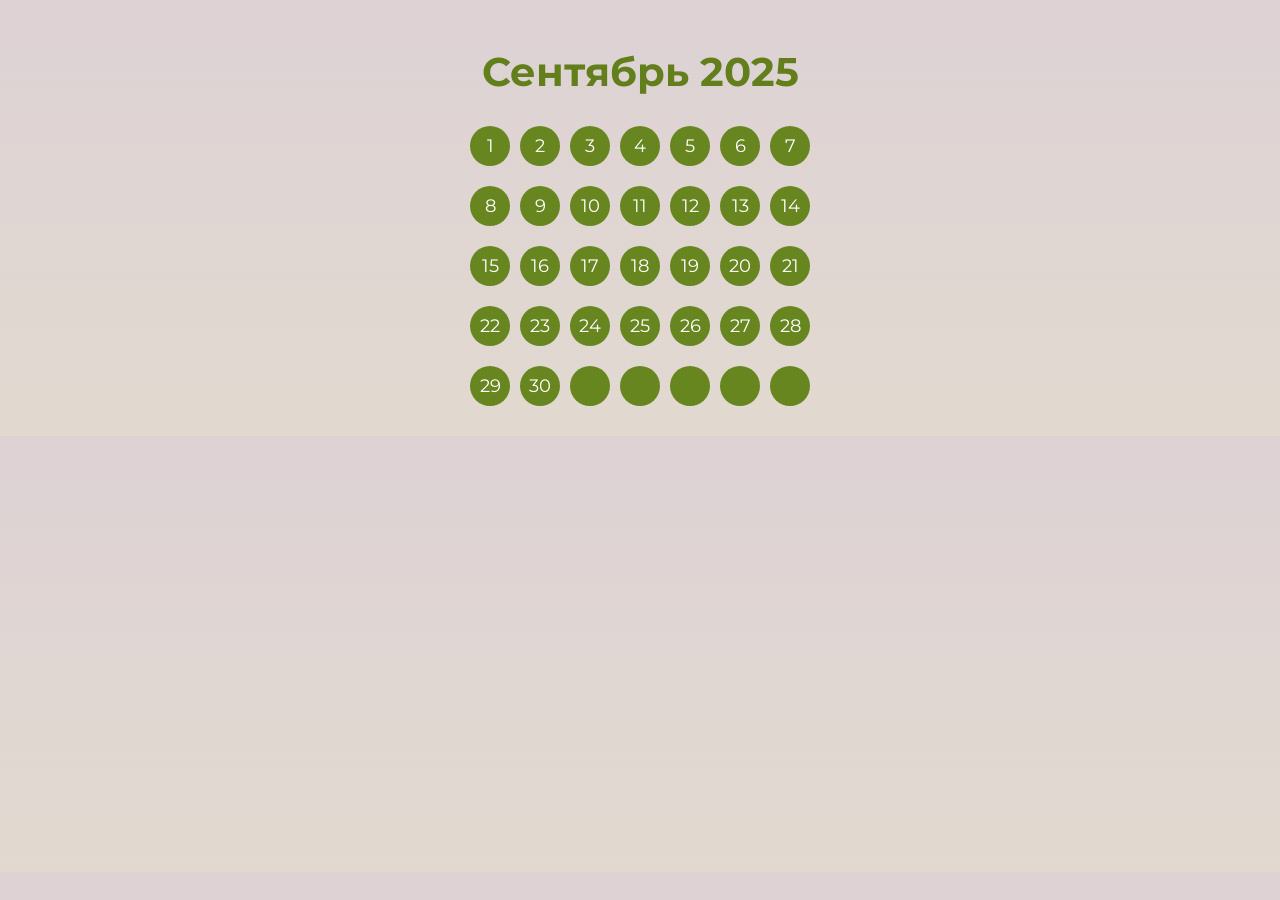
==== index.html @ a7592a92 "Update index.html" ====
<!DOCTYPE html>
<html lang="ru">
<head>
    <meta charset="UTF-8">
    <meta name="viewport" content="width=device-width, initial-scale=1.0">
    <link rel="stylesheet" href="style.css">
    <script src="script.js"></script>
    <link rel="apple-touch-icon" sizes="180x180" href="C:\Users\user\Downloads\Remove-bg.ai_1729611785736.png">
    <link rel="icon" type="image/png" sizes="32x32" href="C:\Users\user\Downloads\Remove-bg.ai_1729611785736.png">
    <link rel="icon" type="image/png" sizes="16x16" href="C:\Users\user\Downloads\Remove-bg.ai_1729611785736.png">
    <title>Расписание</title>
    <link href="https://fonts.googleapis.com/css2?family=Montserrat:wght@400;600&display=swap" rel="stylesheet">
</head>
<body>
    <h1>Сентябрь 2025</h1>
    <div class="container">
        <div class="day-circle-row">
            <div class="day-circle" onclick="showSchedule('1')">1</div>
            <div class="day-circle" onclick="showSchedule('2')">2</div>
            <div class="day-circle" onclick="showSchedule('3')">3</div>
            <div class="day-circle" onclick="showSchedule('4')">4</div>
            <div class="day-circle" onclick="showSchedule('5')">5</div>
            <div class="day-circle" onclick="showSchedule('6')">6</div>
            <div class="day-circle" onclick="showSchedule('7')">7</div>
        </div>
        <div class="day-circle-row">
            <div class="day-circle" onclick="showSchedule('8')">8</div>
            <div class="day-circle" onclick="showSchedule('9')">9</div>
            <div class="day-circle" onclick="showSchedule('10')">10</div>
            <div class="day-circle" onclick="showSchedule('11')">11</div>
            <div class="day-circle" onclick="showSchedule('12')">12</div>
            <div class="day-circle" onclick="showSchedule('13')">13</div>
            <div class="day-circle" onclick="showSchedule('14')">14</div>
        </div>
        <div class="day-circle-row">
            <div class="day-circle" onclick="showSchedule('15')">15</div>
            <div class="day-circle" onclick="showSchedule('16')">16</div>
            <div class="day-circle" onclick="showSchedule('17')">17</div>
            <div class="day-circle" onclick="showSchedule('18')">18</div>
            <div class="day-circle" onclick="showSchedule('19')">19</div>
            <div class="day-circle" onclick="showSchedule('20')">20</div>
            <div class="day-circle" onclick="showSchedule('21')">21</div>
        </div>
        <div class="day-circle-row">
            <div class="day-circle" onclick="showSchedule('22')">22</div>
            <div class="day-circle" onclick="showSchedule('23')">23</div>
            <div class="day-circle" onclick="showSchedule('24')">24</div>
            <div class="day-circle" onclick="showSchedule('25')">25</div>
            <div class="day-circle" onclick="showSchedule('26')">26</div>
            <div class="day-circle" onclick="showSchedule('27')">27</div>
            <div class="day-circle" onclick="showSchedule('28')">28</div>
        </div>
        <div class="day-circle-row">
            <div class="day-circle" onclick="showSchedule('29')">29</div>
            <div class="day-circle" onclick="showSchedule('30')">30</div>
            <div class="day-circle" onclick="showSchedule('0')"></div>
            <div class="day-circle" onclick="showSchedule('0')"></div>
            <div class="day-circle" onclick="showSchedule('0')"></div>
            <div class="day-circle" onclick="showSchedule('0')"></div>
            <div class="day-circle" onclick="showSchedule('0')"></div>
        </div>
    </div>

    <div class="march-schedule">
         <div id="schedule-0" class="schedule">
             <h2>Не туда жмешь 🌸 </h2>
         </div>
         <div id="schedule-1" class="schedule">
             <div class="card">
                 <h2>Понедельник <br> 01.09.2025 🌸 <br> Ура отдыхаем! </h2>
             </div>
         </div>
         <div id="schedule-2" class="schedule">
             <div class="card">
                 <h2>Вторник 02.09.2025 🌻 </h2>
                 <h3>1 неделя </h3>
                 <div class="separator"></div>
                 <div class="subject">
                     <div class="time">8:30 - 10:00</div> <span class="circle pr">пр</span> Инфокоммуникационные системы и сети <br> Медведева О.А. <b> ауд. 410 </b> (1-18 неделя)
                 </div>
                 <div class="subject">
                     <div class="time">10:10 - 11:40</div> <span class="circle pr">пр</span> Интеллектуальные системы и технологии <br> Мингазов Д.Р <b> ауд. 1208 </b> (1-18 неделя)
                 </div>
                 <div class="subject">
                     <div class="time">13:50 - 15:20</div> <span class="circle pr">пр</span> Система Latex2e <br> Гилемзянов А.Ф. <b> ауд. 1208 </b> (1-17 неделя)
                 </div>
                 <div class="subject">
                     <div class="time">15:50 - 17:20</div> <span class="circle pr">пр</span> Система Latex2e <br> Гилемзянов А.Ф. <b> ауд. 1208 </b> (1-17 неделя)
                 </div>
             </div>
         </div>
         <div id="schedule-3" class="schedule">
             <div class="card">
                 <h2>Среда <br> 03.09.2025 🌸 </h2>
                 <h3>1 неделя </h3>
                 <div class="subject">
                     <div class="time">15:50 - 17:20</div> <span class="circle pr">пр</span> Исследования операций <br> Хайруллина Л.Э. <b> ауд. 810 </b> (1-18 неделя)
                 </div>
                 <div class="subject">
                     <div class="time">17:30 - 19:00</div> <span class="circle pr">пр</span> Исследования операций <br> Хайруллина Л.Э. <b> ауд. 810 </b> (1-18 неделя)
                 </div>
             </div>
         </div>
         <div id="schedule-4" class="schedule">
             <div class="card">
                 <h2>Четверг <br> 04.09.2025 🌸 </h2>
                 <h3>1 неделя </h3>
                 <div class="subject">
                     <div class="time">12:10 - 13:40</div> <span class="circle pr">пр</span> Интеллектуальные системы и технологии <br> Невзорова О.А. <b> ауд. 1211 </b> (1-18 неделя)
                 </div>
             </div>
         </div>
         <div id="schedule-5" class="schedule">
             <div class="card">
                 <h2>Пятница 05.09.2025 🌺 <br> Ура отдыхаем! </h2>
             </div>
         </div>
         <div id="schedule-6" class="schedule">
             <div class="card">
                 <h2>Суббота<br> 06.09.2025 🌷 <br> Ура отдыхаем! </h2>
             </div>
         </div>

         <div id="schedule-7" class="schedule">
             <div class="card">
                 <h2>Воскресенье 07.09.2025 🌼 <br> Ура отдыхаем! </h2>
             </div>
         </div>

         <div id="schedule-8" class="schedule">
             <div class="card">
                 <h2>Понедельник 08.09.2025 🌸 <br> Ура отдыхаем! </h2>
             </div>
         </div>

         <div id="schedule-9" class="schedule">
             <div class="card">
                 <h2>Вторник 09.09.2025 🌻 </h2>
                 <h3>2 неделя </h3>
                 <div class="separator"></div>
                 <div class="subject">
                     <div class="time">8:30 - 10:00</div> <span class="circle pr">пр</span> Инфокоммуникационные системы и сети <br> Медведева О.А. <b> ауд. 410 </b> (1-18 неделя)
                 </div>
                 <div class="subject">
                     <div class="time">10:10 - 11:40</div> <span class="circle pr">пр</span> Интеллектуальные системы и технологии <br> Мингазов Д.Р <b> ауд. 1208 </b> (1-18 неделя)
                 </div>
                 <div class="subject">
                     <div class="time">13:50 - 15:20</div> <span class="circle pr">пр</span> Система Latex2e <br> Гилемзянов А.Ф. <b> ауд. 1208 </b> (1-17 неделя)
                 </div>
                 <div class="subject">
                     <div class="time">15:50 - 17:20</div> <span class="circle pr">пр</span> Система Latex2e <br> Гилемзянов А.Ф. <b> ауд. 1208 </b> (1-17 неделя)
                 </div>
             </div>
         </div>

         <div id="schedule-10" class="schedule">
             <div class="card">
                 <h2>Среда <br> 10.09.2025 🌸 </h2>
                 <h3>2 неделя </h3>
                 <div class="separator"></div>
                 <div class="subject">
                     <div class="time">12:10 - 13:40</div> <span class="circle pr">пр</span> Инфокоммуникационные системы и сети <br> Гилемзянов А.Ф. <b> ауд. 907 </b> (1-17 неделя)
                 </div>
                 <div class="subject">
                     <div class="time">13:50 - 15:20</div> <span class="circle pr">пр</span> Компьютерные сети <br> Галиуллин Д.К. <b> ауд. 1114 </b> (2-18 неделя)
                 </div>
                 <div class="subject">
                     <div class="time">15:50 - 17:20</div> <span class="circle pr">пр</span> Исследования операций <br> Хайруллина Л.Э. <b> ауд. 810 </b> (1-18 неделя)
                 </div>
                 <div class="subject">
                     <div class="time">17:30 - 19:00</div> <span class="circle pr">пр</span> Исследования операций <br> Хайруллина Л.Э. <b> ауд. 810 </b> (1-18 неделя)
                 </div>
             </div>
         </div>

         <div id="schedule-11" class="schedule">
             <div class="card">
                 <h2>Четверг <br> 11.09.2025 🌼 </h2>
                 <h3>2 неделя </h3>
                 <div class="separator"></div>
                 <div class="subject">
                     <div class="time">12:10 - 13:40</div> <span class="circle pr">пр</span> Интеллектуальные системы и технологии <br> Невзорова О.А. <b> ауд. 1211 </b> (1-18 неделя)
                 </div>
             </div>
         </div>

         <div id="schedule-12" class="schedule">
             <div class="card">
                 <h2>Пятница 12.09.2025 🌺 <br> Ура отдыхаем! </h2>
             </div>
         </div>

         <div id="schedule-13" class="schedule">
             <div class="card">
                 <h2>Суббота <br> 13.09.2025 🌷 <br> Ура отдыхаем! </h2>
             </div>
         </div>

         <div id="schedule-14" class="schedule">
             <div class="card">
                 <h2>Воскресенье 14.09.2025 🌼 <br> Ура отдыхаем! </h2>
             </div>
         </div>

         <div id="schedule-15" class="schedule">
             <div class="card">
                 <h2>Понедельник <br> 15.09.2025 🌸 <br> Ура отдыхаем! </h2>
             </div>
         </div>

         <div id="schedule-16" class="schedule">
             <div class="card">
                 <h2>Вторник 16.09.2025 🌻 </h2>
                 <h3>3 неделя </h3>
                 <div class="separator"></div>
                 <div class="subject">
                     <div class="time">8:30 - 10:00</div> <span class="circle pr">пр</span> Инфокоммуникационные системы и сети <br> Медведева О.А. <b> ауд. 410 </b> (1-18 неделя)
                 </div>
                 <div class="subject">
                     <div class="time">10:10 - 11:40</div> <span class="circle pr">пр</span> Интеллектуальные системы и технологии <br> Мингазов Д.Р <b> ауд. 1208 </b> (1-18 неделя)
                 </div>
                 <div class="subject">
                     <div class="time">13:50 - 15:20</div> <span class="circle pr">пр</span> Система Latex2e <br> Гилемзянов А.Ф. <b> ауд. 1208 </b> (1-17 неделя)
                 </div>
                 <div class="subject">
                     <div class="time">15:50 - 17:20</div> <span class="circle pr">пр</span> Система Latex2e <br> Гилемзянов А.Ф. <b> ауд. 1208 </b> (1-17 неделя)
                 </div>
             </div>
         </div>

         <div id="schedule-17" class="schedule">
             <div class="card active">
                 <h2>Среда 17.09.2025 🌸</h2>
                 <h3>3 неделя </h3>
                 <div class="subject">
                     <div class="time">15:50 - 17:20</div> <span class="circle pr">пр</span> Исследования операций <br> Хайруллина Л.Э. <b> ауд. 810 </b> (1-18 неделя)
                 </div>
                 <div class="subject">
                     <div class="time">17:30 - 19:00</div> <span class="circle pr">пр</span> Исследования операций <br> Хайруллина Л.Э. <b> ауд. 810 </b> (1-18 неделя)
                 </div>
             </div>
         </div>

         <div id="schedule-18" class="schedule">
             <div class="card">
                 <h2>Четверг 18.09.2025 🌼</h2>
                 <h3>3 неделя </h3>
                 <div class="separator"></div>
                 <div class="subject">
                     <div class="time">12:10 - 13:40</div> <span class="circle pr">пр</span> Интеллектуальные системы и технологии <br> Невзорова О.А. <b> ауд. 1211 </b> (1-18 неделя)
                 </div>
             </div>
         </div>

         <div id="schedule-19" class="schedule">
             <div class="card">
                 <h2>Пятница 19.09.2025 🌺 <br> Ура отдыхаем! </h2>
             </div>
         </div>

         <div id="schedule-20" class="schedule">
             <div class="card">
                 <h2>Суббота <br> 20.09.2025 🌷 <br> Ура отдыхаем! </h2>
             </div>
         </div>

         <div id="schedule-21" class="schedule">
             <div class="card">
                 <h2>Воскресенье 21.09.2025 🌼 <br> Ура отдыхаем! </h2>
             </div>
         </div>

         <div id="schedule-22" class="schedule">
             <div class="card">
                 <h2>Понедельник 22.09.2025 🌸 <br> Ура отдыхаем! </h2>
             </div>
         </div>

         <div id="schedule-23" class="schedule">
             <div class="card">
                 <h2>Вторник 23.09.2025 🌻  </h2>
                 <h3>4 неделя </h3>
                 <div class="separator"></div>
                 <div class="subject">
                     <div class="time">8:30 - 10:00</div> <span class="circle pr">пр</span> Инфокоммуникационные системы и сети <br> Медведева О.А. <b> ауд. 410 </b> (1-18 неделя)
                 </div>
                 <div class="subject">
                     <div class="time">10:10 - 11:40</div> <span class="circle pr">пр</span> Интеллектуальные системы и технологии <br> Мингазов Д.Р <b> ауд. 1208 </b> (1-18 неделя)
                 </div>
                 <div class="subject">
                     <div class="time">13:50 - 15:20</div> <span class="circle pr">пр</span> Система Latex2e <br> Гилемзянов А.Ф. <b> ауд. 1208 </b> (1-17 неделя)
                 </div>
                 <div class="subject">
                     <div class="time">15:50 - 17:20</div> <span class="circle pr">пр</span> Система Latex2e <br> Гилемзянов А.Ф. <b> ауд. 1208 </b> (1-17 неделя)
                 </div>
             </div>
         </div>

         <div id="schedule-24" class="schedule">
             <div class="card active">
                 <h2>Среда <br> 24.09.2025 🌸 </h2>
                 <h3>4 неделя </h3>
                 <div class="separator"></div>
                 <div class="subject">
                     <div class="time">12:10 - 13:40</div> <span class="circle pr">пр</span> Инфокоммуникационные системы и сети <br> Гилемзянов А.Ф. <b> ауд. 907 </b> (1-17 неделя)
                 </div>
                 <div class="subject">
                     <div class="time">13:50 - 15:20</div> <span class="circle pr">пр</span> Компьютерные сети <br> Галиуллин Д.К. <b> ауд. 1114 </b> (2-18 неделя)
                 </div>
                 <div class="subject">
                     <div class="time">15:50 - 17:20</div> <span class="circle pr">пр</span> Исследования операций <br> Хайруллина Л.Э. <b> ауд. 810 </b> (1-18 неделя)
                 </div>
                 <div class="subject">
                     <div class="time">17:30 - 19:00</div> <span class="circle pr">пр</span> Исследования операций <br> Хайруллина Л.Э. <b> ауд. 810 </b> (1-18 неделя)
                 </div>
             </div>
         </div>

         <div id="schedule-25" class="schedule">
             <div class="card">
                 <h2>Четверг <br> 25.09.2025 🌼 </h2>
                 <h3>4 неделя </h3>
                 <div class="separator"></div>
                 <div class="subject">
                     <div class="time">12:10 - 13:40</div> <span class="circle pr">пр</span> Интеллектуальные системы и технологии <br> Невзорова О.А. <b> ауд. 1211 </b> (1-18 неделя)
                 </div>
             </div>
         </div>

         <div id="schedule-26" class="schedule">
             <div class="card">
                 <h2>Пятница 26.09.2025 🌺 <br> Ура отдыхаем! </h2>
             </div>
         </div>

         <div id="schedule-27" class="schedule">
             <div class="card">
                 <h2>Суббота <br> 27.09.2025 🌷 <br> Ура отдыхаем! </h2>
             </div>
         </div>

         <div id="schedule-28" class="schedule">
             <div class="card">
                 <h2>Воскресенье 28.09.2025 🌼 <br> Ура отдыхаем! </h2>
             </div>
         </div>

         <div id="schedule-29" class="schedule">
             <div class="card">
                 <h2>Понедельник 29.09.2025 🌸 <br> Ура отдыхаем! </h2>
             </div>
         </div>

         <div id="schedule-30" class="schedule">
             <div class="card">
                 <h2>Вторник 30.09.2025 🌻  </h2>
                 <h3>5 неделя </h3>
                 <div class="separator"></div>
                 <div class="subject">
                     <div class="time">8:30 - 10:00</div> <span class="circle pr">пр</span> Инфокоммуникационные системы и сети <br> Медведева О.А. <b> ауд. 410 </b> (1-18 неделя)
                 </div>
                 <div class="subject">
                     <div class="time">10:10 - 11:40</div> <span class="circle pr">пр</span> Интеллектуальные системы и технологии <br> Мингазов Д.Р <b> ауд. 1208 </b> (1-18 неделя)
                 </div>
                 <div class="subject">
                     <div class="time">13:50 - 15:20</div> <span class="circle pr">пр</span> Система Latex2e <br> Гилемзянов А.Ф. <b> ауд. 1208 </b> (1-17 неделя)
                 </div>
                 <div class="subject">
                     <div class="time">15:50 - 17:20</div> <span class="circle pr">пр</span> Система Latex2e <br> Гилемзянов А.Ф. <b> ауд. 1208 </b> (1-17 неделя)
                 </div>
             </div>
         </div>

     </div>

</body>
</html>
---- style.css ----
body {
    font-family: 'Montserrat', sans-serif;
    background: linear-gradient(to bottom, rgba(218, 205, 208, 0.9), rgba(196, 180, 161, 0.5));
    margin: 0;
    padding: 20px;
    display: flex;
    flex-direction: column;
    align-items: center; 
}

h1 {
    text-align: center;
    color: #627f1c;
    margin-bottom: 20px;
    font-size: 2.5em;
    animation: fadeIn 1s;
}

@keyframes fadeIn {
    from {
        opacity: 0;
    }

    to {
        opacity: 1;
    }
}

.container {
    display: flex;
    justify-content: space-around;
    flex-wrap: wrap;
    flex-direction: column;
    align-items: center;
}

.day-circle {
    width: 40px;
    height: 40px;
    background-color: #67861f;
    border-radius: 50%;
    display: flex;
    justify-content: center;
    align-items: center;
    color: white;
    font-size: 1.1em;
    margin: 5px;
    cursor: pointer;
    transition: transform 0.2s, background-color 0.2s;
}

    .day-circle:hover {
        transform: scale(1.1);
        background-color: #96c22f;
    }

.schedule {
    display: none;
}

.card.active {
    display: block;
}

.day-circle-row {
    display: flex;
    justify-content: center;
    margin: 5px 0;
}

.card {
    background-color: #86b85e;
    border-radius: 10px;
    padding: 15px;
    margin: 10px;
    width: 250px;
    box-shadow: 0 4px 15px rgba(0, 0, 0, 0.2);
    transition: transform 0.2s, box-shadow 0.3s;
    color: white;
}

    .card:hover {
        transform: translateY(-5px);
        box-shadow: 0 8px 25px rgba(0, 0, 0, 0.3);
    }

    .card h2 {
        margin-bottom: 10px;
        font-size: 1.8em;
        text-align: center;
    }

    .card h3 {
        margin-bottom: 10px;
        font-size: 1.0em;
        text-align: center;
        color: WhiteSmoke;
    }

.separator {
    border-top: 1px solid white;
    margin: 10px 0;
}

.time {
    color: white;
    font-weight: bold;
}

.subject {
    margin-bottom: 18px;
}

.flower {
    font-size: 1.5em;
    color: #ff66b3;
}

.circle {
    display: inline-block;
    width: 25px;
    height: 25px;
    border-radius: 50%;
    text-align: center;
    line-height: 25px;
    font-size: 0.75em;
}

.lek {
    background-color: #FF69B4;
    color: white;
}

.pr {
    background-color: #04c9cc;
    color: white;
}

.hz {
    background-color: rgb(244, 241, 241);
}

.ekz {
    background-color: rgba(221, 23, 23, 0.67);
    border-radius: 10px;
    padding: 15px;
    margin: 10px;
    width: 250px;
    box-shadow: 0 4px 15px rgba(0, 0, 0, 0.2);
    transition: transform 0.2s, box-shadow 0.3s;
    color: white;
}

    .ekz:hover {
        transform: translateY(-5px);
        box-shadow: 0 8px 25px rgba(0, 0, 0, 0.3);
    }

    .ekz h2 {
        margin-bottom: 10px;
        font-size: 1.8em;
        text-align: center;
    }

.ekz {
    background-color: rgba(221, 23, 23, 0.67);
    border-radius: 10px;
    padding: 15px;
    margin: 10px;
    width: 250px;
    box-shadow: 0 4px 15px rgba(0, 0, 0, 0.2);
    transition: transform 0.2s, box-shadow 0.3s;
    color: white;
}

    .ekz:hover {
        transform: translateY(-5px);
        box-shadow: 0 8px 25px rgba(0, 0, 0, 0.3);
    }

    .ekz h2 {
        margin-bottom: 10px;
        font-size: 1.8em;
        text-align: center;
    }

.day-circle-ekz {
    width: 45px;
    height: 45px;
    background-color: rgba(221, 23, 23, 0.67);
    border-radius: 50%;
    display: flex;
    justify-content: center;
    align-items: center;
    color: white;
    font-size: 1.2em;
    margin: 5px;
    cursor: pointer;
    transition: transform 0.2s, background-color 0.2s;
}

    .day-circle-ekz:hover {
        transform: scale(1.1);
        background-color: rgba(222, 22, 22, 0.39);
    }

.kons {
    background-color: rgba(215, 181, 109, 0.86);
    border-radius: 10px;
    padding: 15px;
    margin: 10px;
    width: 250px;
    box-shadow: 0 4px 15px rgba(0, 0, 0, 0.2);
    transition: transform 0.2s, box-shadow 0.3s;
    color: white;
}

    .kons:hover {
        transform: translateY(-5px);
        box-shadow: 0 8px 25px rgba(0, 0, 0, 0.3);
    }

    .kons h2 {
        margin-bottom: 10px;
        font-size: 1.8em;
        text-align: center;
    }

.day-circle-kons {
    width: 45px;
    height: 45px;
    background-color: rgba(215, 181, 109, 0.86);
    border-radius: 50%;
    display: flex;
    justify-content: center;
    align-items: center;
    color: white;
    font-size: 1.2em;
    margin: 5px;
    cursor: pointer;
    transition: transform 0.2s, background-color 0.2s;
}

    .day-circle-kons:hover {
        transform: scale(1.1);
        background-color: rgba(224, 190, 118, 0.57);
    }
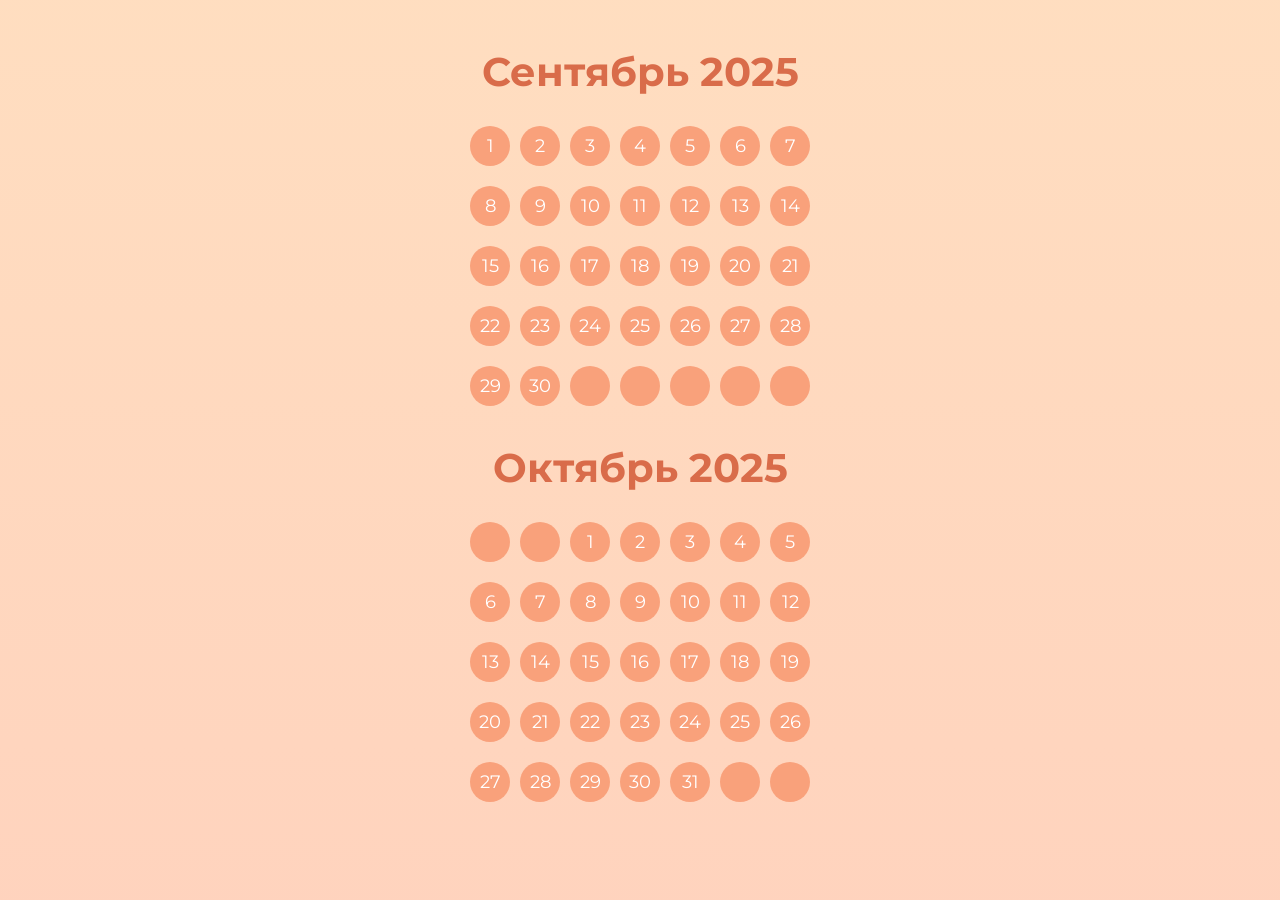
==== commit 2bcf1a63: "Update index.html" ====
--- a/index.html
+++ b/index.html
@@ -62,316 +62,686 @@
     </div>
 
     <div class="march-schedule">
-         <div id="schedule-0" class="schedule">
-             <h2>Не туда жмешь 🌸 </h2>
-         </div>
-         <div id="schedule-1" class="schedule">
-             <div class="card">
-                 <h2>Понедельник <br> 01.09.2025 🌸 <br> Ура отдыхаем! </h2>
-             </div>
-         </div>
-         <div id="schedule-2" class="schedule">
-             <div class="card">
-                 <h2>Вторник 02.09.2025 🌻 </h2>
-                 <h3>1 неделя </h3>
-                 <div class="separator"></div>
-                 <div class="subject">
-                     <div class="time">8:30 - 10:00</div> <span class="circle pr">пр</span> Инфокоммуникационные системы и сети <br> Медведева О.А. <b> ауд. 410 </b> (1-18 неделя)
-                 </div>
-                 <div class="subject">
-                     <div class="time">10:10 - 11:40</div> <span class="circle pr">пр</span> Интеллектуальные системы и технологии <br> Мингазов Д.Р <b> ауд. 1208 </b> (1-18 неделя)
-                 </div>
-                 <div class="subject">
-                     <div class="time">13:50 - 15:20</div> <span class="circle pr">пр</span> Система Latex2e <br> Гилемзянов А.Ф. <b> ауд. 1208 </b> (1-17 неделя)
-                 </div>
-                 <div class="subject">
-                     <div class="time">15:50 - 17:20</div> <span class="circle pr">пр</span> Система Latex2e <br> Гилемзянов А.Ф. <b> ауд. 1208 </b> (1-17 неделя)
-                 </div>
-             </div>
-         </div>
-         <div id="schedule-3" class="schedule">
-             <div class="card">
-                 <h2>Среда <br> 03.09.2025 🌸 </h2>
-                 <h3>1 неделя </h3>
-                 <div class="subject">
-                     <div class="time">15:50 - 17:20</div> <span class="circle pr">пр</span> Исследования операций <br> Хайруллина Л.Э. <b> ауд. 810 </b> (1-18 неделя)
-                 </div>
-                 <div class="subject">
-                     <div class="time">17:30 - 19:00</div> <span class="circle pr">пр</span> Исследования операций <br> Хайруллина Л.Э. <b> ауд. 810 </b> (1-18 неделя)
-                 </div>
-             </div>
-         </div>
-         <div id="schedule-4" class="schedule">
-             <div class="card">
-                 <h2>Четверг <br> 04.09.2025 🌸 </h2>
-                 <h3>1 неделя </h3>
-                 <div class="subject">
-                     <div class="time">12:10 - 13:40</div> <span class="circle pr">пр</span> Интеллектуальные системы и технологии <br> Невзорова О.А. <b> ауд. 1211 </b> (1-18 неделя)
-                 </div>
-             </div>
-         </div>
-         <div id="schedule-5" class="schedule">
-             <div class="card">
-                 <h2>Пятница 05.09.2025 🌺 <br> Ура отдыхаем! </h2>
-             </div>
-         </div>
-         <div id="schedule-6" class="schedule">
-             <div class="card">
-                 <h2>Суббота<br> 06.09.2025 🌷 <br> Ура отдыхаем! </h2>
-             </div>
-         </div>
-
-         <div id="schedule-7" class="schedule">
-             <div class="card">
-                 <h2>Воскресенье 07.09.2025 🌼 <br> Ура отдыхаем! </h2>
-             </div>
-         </div>
-
-         <div id="schedule-8" class="schedule">
-             <div class="card">
-                 <h2>Понедельник 08.09.2025 🌸 <br> Ура отдыхаем! </h2>
-             </div>
-         </div>
-
-         <div id="schedule-9" class="schedule">
-             <div class="card">
-                 <h2>Вторник 09.09.2025 🌻 </h2>
-                 <h3>2 неделя </h3>
-                 <div class="separator"></div>
-                 <div class="subject">
-                     <div class="time">8:30 - 10:00</div> <span class="circle pr">пр</span> Инфокоммуникационные системы и сети <br> Медведева О.А. <b> ауд. 410 </b> (1-18 неделя)
-                 </div>
-                 <div class="subject">
-                     <div class="time">10:10 - 11:40</div> <span class="circle pr">пр</span> Интеллектуальные системы и технологии <br> Мингазов Д.Р <b> ауд. 1208 </b> (1-18 неделя)
-                 </div>
-                 <div class="subject">
-                     <div class="time">13:50 - 15:20</div> <span class="circle pr">пр</span> Система Latex2e <br> Гилемзянов А.Ф. <b> ауд. 1208 </b> (1-17 неделя)
-                 </div>
-                 <div class="subject">
-                     <div class="time">15:50 - 17:20</div> <span class="circle pr">пр</span> Система Latex2e <br> Гилемзянов А.Ф. <b> ауд. 1208 </b> (1-17 неделя)
-                 </div>
-             </div>
-         </div>
-
-         <div id="schedule-10" class="schedule">
-             <div class="card">
-                 <h2>Среда <br> 10.09.2025 🌸 </h2>
-                 <h3>2 неделя </h3>
-                 <div class="separator"></div>
-                 <div class="subject">
-                     <div class="time">12:10 - 13:40</div> <span class="circle pr">пр</span> Инфокоммуникационные системы и сети <br> Гилемзянов А.Ф. <b> ауд. 907 </b> (1-17 неделя)
-                 </div>
-                 <div class="subject">
-                     <div class="time">13:50 - 15:20</div> <span class="circle pr">пр</span> Компьютерные сети <br> Галиуллин Д.К. <b> ауд. 1114 </b> (2-18 неделя)
-                 </div>
-                 <div class="subject">
-                     <div class="time">15:50 - 17:20</div> <span class="circle pr">пр</span> Исследования операций <br> Хайруллина Л.Э. <b> ауд. 810 </b> (1-18 неделя)
-                 </div>
-                 <div class="subject">
-                     <div class="time">17:30 - 19:00</div> <span class="circle pr">пр</span> Исследования операций <br> Хайруллина Л.Э. <b> ауд. 810 </b> (1-18 неделя)
-                 </div>
-             </div>
-         </div>
-
-         <div id="schedule-11" class="schedule">
-             <div class="card">
-                 <h2>Четверг <br> 11.09.2025 🌼 </h2>
-                 <h3>2 неделя </h3>
-                 <div class="separator"></div>
-                 <div class="subject">
-                     <div class="time">12:10 - 13:40</div> <span class="circle pr">пр</span> Интеллектуальные системы и технологии <br> Невзорова О.А. <b> ауд. 1211 </b> (1-18 неделя)
-                 </div>
-             </div>
-         </div>
-
-         <div id="schedule-12" class="schedule">
-             <div class="card">
-                 <h2>Пятница 12.09.2025 🌺 <br> Ура отдыхаем! </h2>
-             </div>
-         </div>
-
-         <div id="schedule-13" class="schedule">
-             <div class="card">
-                 <h2>Суббота <br> 13.09.2025 🌷 <br> Ура отдыхаем! </h2>
-             </div>
-         </div>
-
-         <div id="schedule-14" class="schedule">
-             <div class="card">
-                 <h2>Воскресенье 14.09.2025 🌼 <br> Ура отдыхаем! </h2>
-             </div>
-         </div>
-
-         <div id="schedule-15" class="schedule">
-             <div class="card">
-                 <h2>Понедельник <br> 15.09.2025 🌸 <br> Ура отдыхаем! </h2>
-             </div>
-         </div>
-
-         <div id="schedule-16" class="schedule">
-             <div class="card">
-                 <h2>Вторник 16.09.2025 🌻 </h2>
-                 <h3>3 неделя </h3>
-                 <div class="separator"></div>
-                 <div class="subject">
-                     <div class="time">8:30 - 10:00</div> <span class="circle pr">пр</span> Инфокоммуникационные системы и сети <br> Медведева О.А. <b> ауд. 410 </b> (1-18 неделя)
-                 </div>
-                 <div class="subject">
-                     <div class="time">10:10 - 11:40</div> <span class="circle pr">пр</span> Интеллектуальные системы и технологии <br> Мингазов Д.Р <b> ауд. 1208 </b> (1-18 неделя)
-                 </div>
-                 <div class="subject">
-                     <div class="time">13:50 - 15:20</div> <span class="circle pr">пр</span> Система Latex2e <br> Гилемзянов А.Ф. <b> ауд. 1208 </b> (1-17 неделя)
-                 </div>
-                 <div class="subject">
-                     <div class="time">15:50 - 17:20</div> <span class="circle pr">пр</span> Система Latex2e <br> Гилемзянов А.Ф. <b> ауд. 1208 </b> (1-17 неделя)
-                 </div>
-             </div>
-         </div>
-
-         <div id="schedule-17" class="schedule">
-             <div class="card active">
-                 <h2>Среда 17.09.2025 🌸</h2>
-                 <h3>3 неделя </h3>
-                 <div class="subject">
-                     <div class="time">15:50 - 17:20</div> <span class="circle pr">пр</span> Исследования операций <br> Хайруллина Л.Э. <b> ауд. 810 </b> (1-18 неделя)
-                 </div>
-                 <div class="subject">
-                     <div class="time">17:30 - 19:00</div> <span class="circle pr">пр</span> Исследования операций <br> Хайруллина Л.Э. <b> ауд. 810 </b> (1-18 неделя)
-                 </div>
-             </div>
-         </div>
-
-         <div id="schedule-18" class="schedule">
-             <div class="card">
-                 <h2>Четверг 18.09.2025 🌼</h2>
-                 <h3>3 неделя </h3>
-                 <div class="separator"></div>
-                 <div class="subject">
-                     <div class="time">12:10 - 13:40</div> <span class="circle pr">пр</span> Интеллектуальные системы и технологии <br> Невзорова О.А. <b> ауд. 1211 </b> (1-18 неделя)
-                 </div>
-             </div>
-         </div>
-
-         <div id="schedule-19" class="schedule">
-             <div class="card">
-                 <h2>Пятница 19.09.2025 🌺 <br> Ура отдыхаем! </h2>
-             </div>
-         </div>
-
-         <div id="schedule-20" class="schedule">
-             <div class="card">
-                 <h2>Суббота <br> 20.09.2025 🌷 <br> Ура отдыхаем! </h2>
-             </div>
-         </div>
-
-         <div id="schedule-21" class="schedule">
-             <div class="card">
-                 <h2>Воскресенье 21.09.2025 🌼 <br> Ура отдыхаем! </h2>
-             </div>
-         </div>
-
-         <div id="schedule-22" class="schedule">
-             <div class="card">
-                 <h2>Понедельник 22.09.2025 🌸 <br> Ура отдыхаем! </h2>
-             </div>
-         </div>
-
-         <div id="schedule-23" class="schedule">
-             <div class="card">
-                 <h2>Вторник 23.09.2025 🌻  </h2>
-                 <h3>4 неделя </h3>
-                 <div class="separator"></div>
-                 <div class="subject">
-                     <div class="time">8:30 - 10:00</div> <span class="circle pr">пр</span> Инфокоммуникационные системы и сети <br> Медведева О.А. <b> ауд. 410 </b> (1-18 неделя)
-                 </div>
-                 <div class="subject">
-                     <div class="time">10:10 - 11:40</div> <span class="circle pr">пр</span> Интеллектуальные системы и технологии <br> Мингазов Д.Р <b> ауд. 1208 </b> (1-18 неделя)
-                 </div>
-                 <div class="subject">
-                     <div class="time">13:50 - 15:20</div> <span class="circle pr">пр</span> Система Latex2e <br> Гилемзянов А.Ф. <b> ауд. 1208 </b> (1-17 неделя)
-                 </div>
-                 <div class="subject">
-                     <div class="time">15:50 - 17:20</div> <span class="circle pr">пр</span> Система Latex2e <br> Гилемзянов А.Ф. <b> ауд. 1208 </b> (1-17 неделя)
-                 </div>
-             </div>
-         </div>
-
-         <div id="schedule-24" class="schedule">
-             <div class="card active">
-                 <h2>Среда <br> 24.09.2025 🌸 </h2>
-                 <h3>4 неделя </h3>
-                 <div class="separator"></div>
-                 <div class="subject">
-                     <div class="time">12:10 - 13:40</div> <span class="circle pr">пр</span> Инфокоммуникационные системы и сети <br> Гилемзянов А.Ф. <b> ауд. 907 </b> (1-17 неделя)
-                 </div>
-                 <div class="subject">
-                     <div class="time">13:50 - 15:20</div> <span class="circle pr">пр</span> Компьютерные сети <br> Галиуллин Д.К. <b> ауд. 1114 </b> (2-18 неделя)
-                 </div>
-                 <div class="subject">
-                     <div class="time">15:50 - 17:20</div> <span class="circle pr">пр</span> Исследования операций <br> Хайруллина Л.Э. <b> ауд. 810 </b> (1-18 неделя)
-                 </div>
-                 <div class="subject">
-                     <div class="time">17:30 - 19:00</div> <span class="circle pr">пр</span> Исследования операций <br> Хайруллина Л.Э. <b> ауд. 810 </b> (1-18 неделя)
-                 </div>
-             </div>
-         </div>
-
-         <div id="schedule-25" class="schedule">
-             <div class="card">
-                 <h2>Четверг <br> 25.09.2025 🌼 </h2>
-                 <h3>4 неделя </h3>
-                 <div class="separator"></div>
-                 <div class="subject">
-                     <div class="time">12:10 - 13:40</div> <span class="circle pr">пр</span> Интеллектуальные системы и технологии <br> Невзорова О.А. <b> ауд. 1211 </b> (1-18 неделя)
-                 </div>
-             </div>
-         </div>
-
-         <div id="schedule-26" class="schedule">
-             <div class="card">
-                 <h2>Пятница 26.09.2025 🌺 <br> Ура отдыхаем! </h2>
-             </div>
-         </div>
-
-         <div id="schedule-27" class="schedule">
-             <div class="card">
-                 <h2>Суббота <br> 27.09.2025 🌷 <br> Ура отдыхаем! </h2>
-             </div>
-         </div>
-
-         <div id="schedule-28" class="schedule">
-             <div class="card">
-                 <h2>Воскресенье 28.09.2025 🌼 <br> Ура отдыхаем! </h2>
-             </div>
-         </div>
-
-         <div id="schedule-29" class="schedule">
-             <div class="card">
-                 <h2>Понедельник 29.09.2025 🌸 <br> Ура отдыхаем! </h2>
-             </div>
-         </div>
-
-         <div id="schedule-30" class="schedule">
-             <div class="card">
-                 <h2>Вторник 30.09.2025 🌻  </h2>
-                 <h3>5 неделя </h3>
-                 <div class="separator"></div>
-                 <div class="subject">
-                     <div class="time">8:30 - 10:00</div> <span class="circle pr">пр</span> Инфокоммуникационные системы и сети <br> Медведева О.А. <b> ауд. 410 </b> (1-18 неделя)
-                 </div>
-                 <div class="subject">
-                     <div class="time">10:10 - 11:40</div> <span class="circle pr">пр</span> Интеллектуальные системы и технологии <br> Мингазов Д.Р <b> ауд. 1208 </b> (1-18 неделя)
-                 </div>
-                 <div class="subject">
-                     <div class="time">13:50 - 15:20</div> <span class="circle pr">пр</span> Система Latex2e <br> Гилемзянов А.Ф. <b> ауд. 1208 </b> (1-17 неделя)
-                 </div>
-                 <div class="subject">
-                     <div class="time">15:50 - 17:20</div> <span class="circle pr">пр</span> Система Latex2e <br> Гилемзянов А.Ф. <b> ауд. 1208 </b> (1-17 неделя)
-                 </div>
-             </div>
-         </div>
-
-     </div>
-
+        <div id="schedule-0" class="schedule">
+            <h2>Не туда жмешь 🌸 </h2>
+        </div>
+        <div id="schedule-1" class="schedule">
+            <div class="card">
+                <h2>Понедельник <br> 01.09.2025 🌸 <br> Ура отдыхаем! </h2>
+            </div>
+        </div>
+        <div id="schedule-2" class="schedule">
+            <div class="card">
+                <h2>Вторник 02.09.2025 🌻 </h2>
+                <h3>1 неделя </h3>
+                <div class="separator"></div>
+                <div class="subject">
+                    <div class="time">8:30 - 10:00</div> <span class="circle pr">пр</span> Инфокоммуникационные системы и сети <br> Медведева О.А. <b> ауд. 410 </b> (1-18 неделя)
+                </div>
+                <div class="subject">
+                    <div class="time">10:10 - 11:40</div> <span class="circle pr">пр</span> Интеллектуальные системы и технологии <br> Мингазов Д.Р <b> ауд. 1208 </b> (1-18 неделя)
+                </div>
+                <div class="subject">
+                    <div class="time">13:50 - 15:20</div> <span class="circle pr">пр</span> Система Latex2e <br> Гилемзянов А.Ф. <b> ауд. 1208 </b> (1-17 неделя)
+                </div>
+                <div class="subject">
+                    <div class="time">15:50 - 17:20</div> <span class="circle pr">пр</span> Система Latex2e <br> Гилемзянов А.Ф. <b> ауд. 1208 </b> (1-17 неделя)
+                </div>
+            </div>
+        </div>
+        <div id="schedule-3" class="schedule">
+            <div class="card">
+                <h2>Среда <br> 03.09.2025 🌸 </h2>
+                <h3>1 неделя </h3>
+                <div class="separator"></div>
+                <div class="subject">
+                    <div class="time">15:50 - 17:20</div> <span class="circle pr">пр</span> Исследования операций <br> Хайруллина Л.Э. <b> ауд. 810 </b> (1-18 неделя)
+                </div>
+                <div class="subject">
+                    <div class="time">17:30 - 19:00</div> <span class="circle pr">пр</span> Исследования операций <br> Хайруллина Л.Э. <b> ауд. 810 </b> (1-18 неделя)
+                </div>
+            </div>
+        </div>
+        <div id="schedule-4" class="schedule">
+            <div class="card">
+                <h2>Четверг <br> 04.09.2025 🌸 </h2>
+                <h3>1 неделя </h3>
+                <div class="separator"></div>
+                <div class="subject">
+                    <div class="time">12:10 - 13:40</div> <span class="circle pr">пр</span> Интеллектуальные системы и технологии <br> Невзорова О.А. <b> ауд. 1211 </b> (1-18 неделя)
+                </div>
+            </div>
+        </div>
+        <div id="schedule-5" class="schedule">
+            <div class="card">
+                <h2>Пятница 05.09.2025 🌺 <br> Ура отдыхаем! </h2>
+            </div>
+        </div>
+        <div id="schedule-6" class="schedule">
+            <div class="card">
+                <h2>Суббота<br> 06.09.2025 🌷 <br> Ура отдыхаем! </h2>
+            </div>
+        </div>
+
+        <div id="schedule-7" class="schedule">
+            <div class="card">
+                <h2>Воскресенье 07.09.2025 🌼 <br> Ура отдыхаем! </h2>
+            </div>
+        </div>
+
+        <div id="schedule-8" class="schedule">
+            <div class="card">
+                <h2>Понедельник 08.09.2025 🌸 <br> Ура отдыхаем! </h2>
+            </div>
+        </div>
+
+        <div id="schedule-9" class="schedule">
+            <div class="card">
+                <h2>Вторник 09.09.2025 🌻 </h2>
+                <h3>2 неделя </h3>
+                <div class="separator"></div>
+                <div class="subject">
+                    <div class="time">8:30 - 10:00</div> <span class="circle pr">пр</span> Инфокоммуникационные системы и сети <br> Медведева О.А. <b> ауд. 410 </b> (1-18 неделя)
+                </div>
+                <div class="subject">
+                    <div class="time">10:10 - 11:40</div> <span class="circle pr">пр</span> Интеллектуальные системы и технологии <br> Мингазов Д.Р <b> ауд. 1208 </b> (1-18 неделя)
+                </div>
+                <div class="subject">
+                    <div class="time">13:50 - 15:20</div> <span class="circle pr">пр</span> Система Latex2e <br> Гилемзянов А.Ф. <b> ауд. 1208 </b> (1-17 неделя)
+                </div>
+                <div class="subject">
+                    <div class="time">15:50 - 17:20</div> <span class="circle pr">пр</span> Система Latex2e <br> Гилемзянов А.Ф. <b> ауд. 1208 </b> (1-17 неделя)
+                </div>
+            </div>
+        </div>
+
+        <div id="schedule-10" class="schedule">
+            <div class="card">
+                <h2>Среда <br> 10.09.2025 🌸 </h2>
+                <h3>2 неделя </h3>
+                <div class="separator"></div>
+                <div class="subject">
+                    <div class="time">12:10 - 13:40</div> <span class="circle pr">пр</span> Инфокоммуникационные системы и сети <br> Гилемзянов А.Ф. <b> ауд. 907 </b> (1-17 неделя)
+                </div>
+                <div class="subject">
+                    <div class="time">13:50 - 15:20</div> <span class="circle pr">пр</span> Компьютерные сети <br> Галиуллин Д.К. <b> ауд. 1114 </b> (2-18 неделя)
+                </div>
+                <div class="subject">
+                    <div class="time">15:50 - 17:20</div> <span class="circle pr">пр</span> Исследования операций <br> Хайруллина Л.Э. <b> ауд. 810 </b> (1-18 неделя)
+                </div>
+                <div class="subject">
+                    <div class="time">17:30 - 19:00</div> <span class="circle pr">пр</span> Исследования операций <br> Хайруллина Л.Э. <b> ауд. 810 </b> (1-18 неделя)
+                </div>
+            </div>
+        </div>
+
+        <div id="schedule-11" class="schedule">
+            <div class="card">
+                <h2>Четверг <br> 11.09.2025 🌼 </h2>
+                <h3>2 неделя </h3>
+                <div class="separator"></div>
+                <div class="subject">
+                    <div class="time">12:10 - 13:40</div> <span class="circle pr">пр</span> Интеллектуальные системы и технологии <br> Невзорова О.А. <b> ауд. 1211 </b> (1-18 неделя)
+                </div>
+            </div>
+        </div>
+
+        <div id="schedule-12" class="schedule">
+            <div class="card">
+                <h2>Пятница 12.09.2025 🌺 <br> Ура отдыхаем! </h2>
+            </div>
+        </div>
+
+        <div id="schedule-13" class="schedule">
+            <div class="card">
+                <h2>Суббота <br> 13.09.2025 🌷 <br> Ура отдыхаем! </h2>
+            </div>
+        </div>
+
+        <div id="schedule-14" class="schedule">
+            <div class="card">
+                <h2>Воскресенье 14.09.2025 🌼 <br> Ура отдыхаем! </h2>
+            </div>
+        </div>
+
+        <div id="schedule-15" class="schedule">
+            <div class="card">
+                <h2>Понедельник <br> 15.09.2025 🌸 <br> Ура отдыхаем! </h2>
+            </div>
+        </div>
+
+        <div id="schedule-16" class="schedule">
+            <div class="card">
+                <h2>Вторник 16.09.2025 🌻 </h2>
+                <h3>3 неделя </h3>
+                <div class="separator"></div>
+                <div class="subject">
+                    <div class="time">8:30 - 10:00</div> <span class="circle pr">пр</span> Инфокоммуникационные системы и сети <br> Медведева О.А. <b> ауд. 410 </b> (1-18 неделя)
+                </div>
+                <div class="subject">
+                    <div class="time">10:10 - 11:40</div> <span class="circle pr">пр</span> Интеллектуальные системы и технологии <br> Мингазов Д.Р <b> ауд. 1208 </b> (1-18 неделя)
+                </div>
+                <div class="subject">
+                    <div class="time">13:50 - 15:20</div> <span class="circle pr">пр</span> Система Latex2e <br> Гилемзянов А.Ф. <b> ауд. 1208 </b> (1-17 неделя)
+                </div>
+                <div class="subject">
+                    <div class="time">15:50 - 17:20</div> <span class="circle pr">пр</span> Система Latex2e <br> Гилемзянов А.Ф. <b> ауд. 1208 </b> (1-17 неделя)
+                </div>
+            </div>
+        </div>
+
+        <div id="schedule-17" class="schedule">
+            <div class="card active">
+                <h2>Среда 17.09.2025 🌸</h2>
+                <h3>3 неделя </h3>
+                <div class="separator"></div>
+                <div class="subject">
+                    <div class="time">15:50 - 17:20</div> <span class="circle pr">пр</span> Исследования операций <br> Хайруллина Л.Э. <b> ауд. 810 </b> (1-18 неделя)
+                </div>
+                <div class="subject">
+                    <div class="time">17:30 - 19:00</div> <span class="circle pr">пр</span> Исследования операций <br> Хайруллина Л.Э. <b> ауд. 810 </b> (1-18 неделя)
+                </div>
+            </div>
+        </div>
+
+        <div id="schedule-18" class="schedule">
+            <div class="card">
+                <h2>Четверг 18.09.2025 🌼</h2>
+                <h3>3 неделя </h3>
+                <div class="separator"></div>
+                <div class="subject">
+                    <div class="time">12:10 - 13:40</div> <span class="circle pr">пр</span> Интеллектуальные системы и технологии <br> Невзорова О.А. <b> ауд. 1211 </b> (1-18 неделя)
+                </div>
+            </div>
+        </div>
+
+        <div id="schedule-19" class="schedule">
+            <div class="card">
+                <h2>Пятница 19.09.2025 🌺 <br> Ура отдыхаем! </h2>
+            </div>
+        </div>
+
+        <div id="schedule-20" class="schedule">
+            <div class="card">
+                <h2>Суббота <br> 20.09.2025 🌷 <br> Ура отдыхаем! </h2>
+            </div>
+        </div>
+
+        <div id="schedule-21" class="schedule">
+            <div class="card">
+                <h2>Воскресенье 21.09.2025 🌼 <br> Ура отдыхаем! </h2>
+            </div>
+        </div>
+
+        <div id="schedule-22" class="schedule">
+            <div class="card">
+                <h2>Понедельник 22.09.2025 🌸 <br> Ура отдыхаем! </h2>
+            </div>
+        </div>
+
+        <div id="schedule-23" class="schedule">
+            <div class="card">
+                <h2>Вторник 23.09.2025 🌻  </h2>
+                <h3>4 неделя </h3>
+                <div class="separator"></div>
+                <div class="subject">
+                    <div class="time">8:30 - 10:00</div> <span class="circle pr">пр</span> Инфокоммуникационные системы и сети <br> Медведева О.А. <b> ауд. 410 </b> (1-18 неделя)
+                </div>
+                <div class="subject">
+                    <div class="time">10:10 - 11:40</div> <span class="circle pr">пр</span> Интеллектуальные системы и технологии <br> Мингазов Д.Р <b> ауд. 1208 </b> (1-18 неделя)
+                </div>
+                <div class="subject">
+                    <div class="time">13:50 - 15:20</div> <span class="circle pr">пр</span> Система Latex2e <br> Гилемзянов А.Ф. <b> ауд. 1208 </b> (1-17 неделя)
+                </div>
+                <div class="subject">
+                    <div class="time">15:50 - 17:20</div> <span class="circle pr">пр</span> Система Latex2e <br> Гилемзянов А.Ф. <b> ауд. 1208 </b> (1-17 неделя)
+                </div>
+            </div>
+        </div>
+
+        <div id="schedule-24" class="schedule">
+            <div class="card active">
+                <h2>Среда <br> 24.09.2025 🌸 </h2>
+                <h3>4 неделя </h3>
+                <div class="separator"></div>
+                <div class="subject">
+                    <div class="time">12:10 - 13:40</div> <span class="circle pr">пр</span> Инфокоммуникационные системы и сети <br> Гилемзянов А.Ф. <b> ауд. 907 </b> (1-17 неделя)
+                </div>
+                <div class="subject">
+                    <div class="time">13:50 - 15:20</div> <span class="circle pr">пр</span> Компьютерные сети <br> Галиуллин Д.К. <b> ауд. 1114 </b> (2-18 неделя)
+                </div>
+                <div class="subject">
+                    <div class="time">15:50 - 17:20</div> <span class="circle pr">пр</span> Исследования операций <br> Хайруллина Л.Э. <b> ауд. 810 </b> (1-18 неделя)
+                </div>
+                <div class="subject">
+                    <div class="time">17:30 - 19:00</div> <span class="circle pr">пр</span> Исследования операций <br> Хайруллина Л.Э. <b> ауд. 810 </b> (1-18 неделя)
+                </div>
+            </div>
+        </div>
+
+        <div id="schedule-25" class="schedule">
+            <div class="card">
+                <h2>Четверг <br> 25.09.2025 🌼 </h2>
+                <h3>4 неделя </h3>
+                <div class="separator"></div>
+                <div class="subject">
+                    <div class="time">12:10 - 13:40</div> <span class="circle pr">пр</span> Интеллектуальные системы и технологии <br> Невзорова О.А. <b> ауд. 1211 </b> (1-18 неделя)
+                </div>
+            </div>
+        </div>
+
+        <div id="schedule-26" class="schedule">
+            <div class="card">
+                <h2>Пятница 26.09.2025 🌺 <br> Ура отдыхаем! </h2>
+            </div>
+        </div>
+
+        <div id="schedule-27" class="schedule">
+            <div class="card">
+                <h2>Суббота <br> 27.09.2025 🌷 <br> Ура отдыхаем! </h2>
+            </div>
+        </div>
+
+        <div id="schedule-28" class="schedule">
+            <div class="card">
+                <h2>Воскресенье 28.09.2025 🌼 <br> Ура отдыхаем! </h2>
+            </div>
+        </div>
+
+        <div id="schedule-29" class="schedule">
+            <div class="card">
+                <h2>Понедельник 29.09.2025 🌸 <br> Ура отдыхаем! </h2>
+            </div>
+        </div>
+
+        <div id="schedule-30" class="schedule">
+            <div class="card">
+                <h2>Вторник 30.09.2025 🌻  </h2>
+                <h3>5 неделя </h3>
+                <div class="separator"></div>
+                <div class="subject">
+                    <div class="time">8:30 - 10:00</div> <span class="circle pr">пр</span> Инфокоммуникационные системы и сети <br> Медведева О.А. <b> ауд. 410 </b> (1-18 неделя)
+                </div>
+                <div class="subject">
+                    <div class="time">10:10 - 11:40</div> <span class="circle pr">пр</span> Интеллектуальные системы и технологии <br> Мингазов Д.Р <b> ауд. 1208 </b> (1-18 неделя)
+                </div>
+                <div class="subject">
+                    <div class="time">13:50 - 15:20</div> <span class="circle pr">пр</span> Система Latex2e <br> Гилемзянов А.Ф. <b> ауд. 1208 </b> (1-17 неделя)
+                </div>
+                <div class="subject">
+                    <div class="time">15:50 - 17:20</div> <span class="circle pr">пр</span> Система Latex2e <br> Гилемзянов А.Ф. <b> ауд. 1208 </b> (1-17 неделя)
+                </div>
+            </div>
+        </div>
+
+    </div>
+
+    <h1>Октябрь 2025</h1>
+    <div class="container">
+        <div class="day-circle-row">
+            <div class="day-circle" onclick="showSchedule('100')"></div>
+            <div class="day-circle" onclick="showSchedule('100')"></div>
+            <div class="day-circle" onclick="showSchedule('101')">1</div>
+            <div class="day-circle" onclick="showSchedule('102')">2</div>
+            <div class="day-circle" onclick="showSchedule('10')">3</div>
+            <div class="day-circle" onclick="showSchedule('104')">4</div>
+            <div class="day-circle" onclick="showSchedule('105')">5</div>
+        </div>
+        <div class="day-circle-row">
+            <div class="day-circle" onclick="showSchedule('106')">6</div>
+            <div class="day-circle" onclick="showSchedule('107')">7</div>
+            <div class="day-circle" onclick="showSchedule('108')">8</div>
+            <div class="day-circle" onclick="showSchedule('109')">9</div>
+            <div class="day-circle" onclick="showSchedule('110')">10</div>
+            <div class="day-circle" onclick="showSchedule('111')">11</div>
+            <div class="day-circle" onclick="showSchedule('112')">12</div>
+        </div>
+        <div class="day-circle-row">
+            <div class="day-circle" onclick="showSchedule('113')">13</div>
+            <div class="day-circle" onclick="showSchedule('114')">14</div>
+            <div class="day-circle" onclick="showSchedule('115')">15</div>
+            <div class="day-circle" onclick="showSchedule('116')">16</div>
+            <div class="day-circle" onclick="showSchedule('117')">17</div>
+            <div class="day-circle" onclick="showSchedule('118')">18</div>
+            <div class="day-circle" onclick="showSchedule('119')">19</div>
+        </div>
+        <div class="day-circle-row">
+            <div class="day-circle" onclick="showSchedule('120')">20</div>
+            <div class="day-circle" onclick="showSchedule('121')">21</div>
+            <div class="day-circle" onclick="showSchedule('122')">22</div>
+            <div class="day-circle" onclick="showSchedule('123')">23</div>
+            <div class="day-circle" onclick="showSchedule('124')">24</div>
+            <div class="day-circle" onclick="showSchedule('125')">25</div>
+            <div class="day-circle" onclick="showSchedule('126')">26</div>
+        </div>
+        <div class="day-circle-row">
+            <div class="day-circle" onclick="showSchedule('127')">27</div>
+            <div class="day-circle" onclick="showSchedule('128')">28</div>
+            <div class="day-circle" onclick="showSchedule('129')">29</div>
+            <div class="day-circle" onclick="showSchedule('130')">30</div>
+            <div class="day-circle" onclick="showSchedule('131')">31</div>
+            <div class="day-circle" onclick="showSchedule('100')"></div>
+            <div class="day-circle" onclick="showSchedule('100')"></div>
+        </div>
+    </div>
+
+    <div class="march-schedule">
+        <div id="schedule-100" class="schedule">
+            <h2>Не туда жмешь 🌸 </h2>
+        </div>
+        <div id="schedule-101" class="schedule">
+            <div class="card active">
+                <h2>Среда <br> 01.10.2025 🌸 </h2>
+                <h3>5 неделя </h3>
+                <div class="separator"></div>
+                <div class="subject">
+                    <div class="time">15:50 - 17:20</div> <span class="circle pr">пр</span> Исследования операций <br> Хайруллина Л.Э. <b> ауд. 810 </b> (1-18 неделя)
+                </div>
+                <div class="subject">
+                    <div class="time">17:30 - 19:00</div> <span class="circle pr">пр</span> Исследования операций <br> Хайруллина Л.Э. <b> ауд. 810 </b> (1-18 неделя)
+                </div>
+            </div>
+        </div>
+        <div id="schedule-102" class="schedule">
+            <div class="card active">
+                <h2>Четверг <br> 02.10.2025 🌼 </h2>
+                <h3>5 неделя </h3>
+                <div class="separator"></div>
+                <div class="subject">
+                    <div class="time">12:10 - 13:40</div> <span class="circle pr">пр</span> Интеллектуальные системы и технологии <br> Невзорова О.А. <b> ауд. 1211 </b> (1-18 неделя)
+                </div>
+            </div>
+        </div>
+        <div id="schedule-103" class="schedule">
+            <div class="card">
+                <h2>Пятница 03.10.2025 🌺 <br> Ура отдыхаем! </h2>
+            </div>
+        </div>
+        <div id="schedule-104" class="schedule">
+            <div class="card">
+                <h2>Суббота <br> 04.10.2025 🌷 <br> Ура отдыхаем! </h2>
+            </div>
+        </div>
+        <div id="schedule-105" class="schedule">
+            <div class="card">
+                <h2>Воскресенье 05.10.2025 🌼 <br> Ура отдыхаем! </h2>
+            </div>
+        </div>
+        <div id="schedule-106" class="schedule">
+            <div class="card">
+                <h2>Понедельник 06.10.2025 🌸 <br> Ура отдыхаем! </h2>
+            </div>
+        </div>
+
+        <div id="schedule-107" class="schedule">
+            <div class="card">
+                <h2>Вторник 07.10.2025 🌻 </h2>
+                <h3>6 неделя </h3>
+                <div class="separator"></div>
+                <div class="subject">
+                    <div class="time">8:30 - 10:00</div> <span class="circle pr">пр</span> Инфокоммуникационные системы и сети <br> Медведева О.А. <b> ауд. 410 </b> (1-18 неделя)
+                </div>
+                <div class="subject">
+                    <div class="time">10:10 - 11:40</div> <span class="circle pr">пр</span> Интеллектуальные системы и технологии <br> Мингазов Д.Р <b> ауд. 1208 </b> (1-18 неделя)
+                </div>
+                <div class="subject">
+                    <div class="time">13:50 - 15:20</div> <span class="circle pr">пр</span> Система Latex2e <br> Гилемзянов А.Ф. <b> ауд. 1208 </b> (1-17 неделя)
+                </div>
+                <div class="subject">
+                    <div class="time">15:50 - 17:20</div> <span class="circle pr">пр</span> Система Latex2e <br> Гилемзянов А.Ф. <b> ауд. 1208 </b> (1-17 неделя)
+                </div>
+            </div>
+        </div>
+
+        <div id="schedule-108" class="schedule">
+            <div class="card">
+                <h2>Среда <br> 08.10.2025 🌸 </h2>
+                <h3>6 неделя </h3>
+                <div class="separator"></div>
+                <div class="subject">
+                    <div class="time">12:10 - 13:40</div> <span class="circle pr">пр</span> Инфокоммуникационные системы и сети <br> Гилемзянов А.Ф. <b> ауд. 907 </b> (1-17 неделя)
+                </div>
+                <div class="subject">
+                    <div class="time">13:50 - 15:20</div> <span class="circle pr">пр</span> Компьютерные сети <br> Галиуллин Д.К. <b> ауд. 1114 </b> (2-18 неделя)
+                </div>
+                <div class="subject">
+                    <div class="time">15:50 - 17:20</div> <span class="circle pr">пр</span> Исследования операций <br> Хайруллина Л.Э. <b> ауд. 810 </b> (1-18 неделя)
+                </div>
+                <div class="subject">
+                    <div class="time">17:30 - 19:00</div> <span class="circle pr">пр</span> Исследования операций <br> Хайруллина Л.Э. <b> ауд. 810 </b> (1-18 неделя)
+                </div>
+            </div>
+        </div>
+
+        <div id="schedule-109" class="schedule">
+            <div class="card">
+                <h2>Четверг <br> 09.10.2025 🌼 </h2>
+                <h3>6 неделя </h3>
+                <div class="separator"></div>
+                <div class="subject">
+                    <div class="time">12:10 - 13:40</div> <span class="circle pr">пр</span> Интеллектуальные системы и технологии <br> Невзорова О.А. <b> ауд. 1211 </b> (1-18 неделя)
+                </div>
+            </div>
+        </div>
+
+        <div id="schedule-110" class="schedule">
+            <div class="card">
+                <h2>Пятница 10.10.2025 🌺 <br> Ура отдыхаем! </h2>
+            </div>
+        </div>
+
+        <div id="schedule-111" class="schedule">
+            <div class="card">
+                <h2>Суббота <br> 11.10.2025 🌷 <br> Ура отдыхаем! </h2>
+            </div>
+        </div>
+
+        <div id="schedule-112" class="schedule">
+            <div class="card">
+                <h2>Воскресенье 12.10.2025 🌼 <br> Ура отдыхаем! </h2>
+            </div>
+        </div>
+
+        <div id="schedule-113" class="schedule">
+            <div class="card">
+                <h2>Понедельник 13.10.2025 🌸 <br> Ура отдыхаем! </h2>
+            </div>
+        </div>
+
+        <div id="schedule-114" class="schedule">
+            <div class="card">
+                <h2>Вторник 14.10.2025 🌻 </h2>
+                <h3>7 неделя </h3>
+                <div class="separator"></div>
+                <div class="subject">
+                    <div class="time">8:30 - 10:00</div> <span class="circle pr">пр</span> Инфокоммуникационные системы и сети <br> Медведева О.А. <b> ауд. 410 </b> (1-18 неделя)
+                </div>
+                <div class="subject">
+                    <div class="time">10:10 - 11:40</div> <span class="circle pr">пр</span> Интеллектуальные системы и технологии <br> Мингазов Д.Р <b> ауд. 1208 </b> (1-18 неделя)
+                </div>
+                <div class="subject">
+                    <div class="time">13:50 - 15:20</div> <span class="circle pr">пр</span> Система Latex2e <br> Гилемзянов А.Ф. <b> ауд. 1208 </b> (1-17 неделя)
+                </div>
+                <div class="subject">
+                    <div class="time">15:50 - 17:20</div> <span class="circle pr">пр</span> Система Latex2e <br> Гилемзянов А.Ф. <b> ауд. 1208 </b> (1-17 неделя)
+                </div>
+            </div>
+        </div>
+
+        <div id="schedule-115" class="schedule">
+            <div class="card">
+                <h2>Среда <br> 15.10.2025 🌸 </h2>
+                <h3>7 неделя </h3>
+                <div class="separator"></div>
+                <div class="subject">
+                    <div class="time">15:50 - 17:20</div> <span class="circle pr">пр</span> Исследования операций <br> Хайруллина Л.Э. <b> ауд. 810 </b> (1-18 неделя)
+                </div>
+                <div class="subject">
+                    <div class="time">17:30 - 19:00</div> <span class="circle pr">пр</span> Исследования операций <br> Хайруллина Л.Э. <b> ауд. 810 </b> (1-18 неделя)
+                </div>
+            </div>
+        </div>
+
+        <div id="schedule-116" class="schedule">
+            <div class="card">
+                <h2>Четверг <br> 16.10.2025 🌼 </h2>
+                <h3>7 неделя </h3>
+                <div class="separator"></div>
+                <div class="subject">
+                    <div class="time">12:10 - 13:40</div> <span class="circle pr">пр</span> Интеллектуальные системы и технологии <br> Невзорова О.А. <b> ауд. 1211 </b> (1-18 неделя)
+                </div>
+            </div>
+        </div>
+        
+        <div id="schedule-117" class="schedule">
+            <div class="card active">
+                <h2>Пятница 17.10.2025 🌺 <br> Ура отдыхаем! </h2>
+            </div>
+        </div>
+
+        <div id="schedule-118" class="schedule">
+            <div class="card">
+                <h2>Суббота <br> 18.10.2025 🌷 <br> Ура отдыхаем! </h2>
+            </div>
+        </div>
+
+        <div id="schedule-119" class="schedule">
+            <div class="card">
+                <h2>Воскресенье 19.10.2025 🌼 <br> Ура отдыхаем! </h2>
+            </div>
+        </div>
+
+        <div id="schedule-120" class="schedule">
+            <div class="card">
+                <h2>Понедельник 20.10.2025 🌸 <br> Ура отдыхаем! </h2>
+            </div>
+        </div>
+
+        <div id="schedule-121" class="schedule">
+            <div class="card">
+                <h2>Вторник 21.10.2025 🌻 </h2>
+                <h3>8 неделя </h3>
+                <div class="separator"></div>
+                <div class="subject">
+                    <div class="time">8:30 - 10:00</div> <span class="circle pr">пр</span> Инфокоммуникационные системы и сети <br> Медведева О.А. <b> ауд. 410 </b> (1-18 неделя)
+                </div>
+                <div class="subject">
+                    <div class="time">10:10 - 11:40</div> <span class="circle pr">пр</span> Интеллектуальные системы и технологии <br> Мингазов Д.Р <b> ауд. 1208 </b> (1-18 неделя)
+                </div>
+                <div class="subject">
+                    <div class="time">13:50 - 15:20</div> <span class="circle pr">пр</span> Система Latex2e <br> Гилемзянов А.Ф. <b> ауд. 1208 </b> (1-17 неделя)
+                </div>
+                <div class="subject">
+                    <div class="time">15:50 - 17:20</div> <span class="circle pr">пр</span> Система Latex2e <br> Гилемзянов А.Ф. <b> ауд. 1208 </b> (1-17 неделя)
+                </div>
+            </div>
+        </div>
+
+        <div id="schedule-122" class="schedule">
+            <div class="card">
+                <h2>Среда <br> 22.10.2025 🌸 </h2>
+                <h3>8 неделя </h3>
+                <div class="separator"></div>
+                <div class="subject">
+                    <div class="time">12:10 - 13:40</div> <span class="circle pr">пр</span> Инфокоммуникационные системы и сети <br> Гилемзянов А.Ф. <b> ауд. 907 </b> (1-17 неделя)
+                </div>
+                <div class="subject">
+                    <div class="time">13:50 - 15:20</div> <span class="circle pr">пр</span> Компьютерные сети <br> Галиуллин Д.К. <b> ауд. 1114 </b> (2-18 неделя)
+                </div>
+                <div class="subject">
+                    <div class="time">15:50 - 17:20</div> <span class="circle pr">пр</span> Исследования операций <br> Хайруллина Л.Э. <b> ауд. 810 </b> (1-18 неделя)
+                </div>
+                <div class="subject">
+                    <div class="time">17:30 - 19:00</div> <span class="circle pr">пр</span> Исследования операций <br> Хайруллина Л.Э. <b> ауд. 810 </b> (1-18 неделя)
+                </div>
+            </div>
+        </div>
+
+        <div id="schedule-123" class="schedule">
+            <div class="card">
+                <h2>Четверг <br> 23.10.2025 🌼 </h2>
+                <h3>8 неделя </h3>
+                <div class="separator"></div>
+                <div class="subject">
+                    <div class="time">12:10 - 13:40</div> <span class="circle pr">пр</span> Интеллектуальные системы и технологии <br> Невзорова О.А. <b> ауд. 1211 </b> (1-18 неделя)
+                </div>
+            </div>
+        </div>
+
+        <div id="schedule-124" class="schedule">
+            <div class="card active">
+                <h2>Пятница 24.10.2025 🌺 <br> Ура отдыхаем! </h2>
+            </div>
+        </div>
+
+        <div id="schedule-125" class="schedule">
+            <div class="card">
+                <h2>Суббота <br> 25.10.2025 🌷 <br> Ура отдыхаем! </h2>
+            </div>
+        </div>
+
+        <div id="schedule-126" class="schedule">
+            <div class="card">
+                <h2>Воскресенье 26.10.2025 🌼 <br> Ура отдыхаем! </h2>
+            </div>
+        </div>
+
+        <div id="schedule-127" class="schedule">
+            <div class="card">
+                <h2>Понедельник 27.10.2025 🌸 <br> Ура отдыхаем! </h2>
+            </div>
+        </div>
+
+        <div id="schedule-128" class="schedule">
+            <div class="card">
+                <h2>Вторник 28.10.2025 🌻 </h2>
+                <h3>9 неделя </h3>
+                <div class="separator"></div>
+                <div class="subject">
+                    <div class="time">8:30 - 10:00</div> <span class="circle pr">пр</span> Инфокоммуникационные системы и сети <br> Медведева О.А. <b> ауд. 410 </b> (1-18 неделя)
+                </div>
+                <div class="subject">
+                    <div class="time">10:10 - 11:40</div> <span class="circle pr">пр</span> Интеллектуальные системы и технологии <br> Мингазов Д.Р <b> ауд. 1208 </b> (1-18 неделя)
+                </div>
+                <div class="subject">
+                    <div class="time">13:50 - 15:20</div> <span class="circle pr">пр</span> Система Latex2e <br> Гилемзянов А.Ф. <b> ауд. 1208 </b> (1-17 неделя)
+                </div>
+                <div class="subject">
+                    <div class="time">15:50 - 17:20</div> <span class="circle pr">пр</span> Система Latex2e <br> Гилемзянов А.Ф. <b> ауд. 1208 </b> (1-17 неделя)
+                </div>
+            </div>
+        </div>
+
+        <div id="schedule-129" class="schedule">
+            <div class="card">
+                <h2>Среда <br> 29.10.2025 🌸 </h2>
+                <h3>9 неделя </h3>
+                <div class="separator"></div>
+                <div class="subject">
+                    <div class="time">15:50 - 17:20</div> <span class="circle pr">пр</span> Исследования операций <br> Хайруллина Л.Э. <b> ауд. 810 </b> (1-18 неделя)
+                </div>
+                <div class="subject">
+                    <div class="time">17:30 - 19:00</div> <span class="circle pr">пр</span> Исследования операций <br> Хайруллина Л.Э. <b> ауд. 810 </b> (1-18 неделя)
+                </div>
+            </div>
+        </div>
+
+        <div id="schedule-130" class="schedule">
+            <div class="card">
+                <h2>Четверг <br> 30.10.2025 🌼 </h2>
+                <h3>9 неделя </h3>
+                <div class="separator"></div>
+                <div class="subject">
+                    <div class="time">12:10 - 13:40</div> <span class="circle pr">пр</span> Интеллектуальные системы и технологии <br> Невзорова О.А. <b> ауд. 1211 </b> (1-18 неделя)
+                </div>
+            </div>
+        </div>
+
+        <div id="schedule-131" class="schedule">
+            <div class="card active">
+                <h2>Пятница 31.10.2025 🌺 <br> Ура отдыхаем! </h2>
+            </div>
+        </div>
+    </div>
 </body>
 </html>
--- a/style.css
+++ b/style.css
@@ -1,16 +1,17 @@
 body {
     font-family: 'Montserrat', sans-serif;
-    background: linear-gradient(to bottom, rgba(218, 205, 208, 0.9), rgba(196, 180, 161, 0.5));
+    background: linear-gradient(to bottom, rgba(255, 218, 185, 0.9), rgba(255, 182, 146, 0.6));
+    background-attachment: fixed;
     margin: 0;
     padding: 20px;
     display: flex;
     flex-direction: column;
-    align-items: center; 
+    align-items: center;
 }
 
 h1 {
     text-align: center;
-    color: #627f1c;
+    color: #d96c4a; /* мягкий персиково-коралловый */
     margin-bottom: 20px;
     font-size: 2.5em;
     animation: fadeIn 1s;
@@ -37,7 +38,7 @@
 .day-circle {
     width: 40px;
     height: 40px;
-    background-color: #67861f;
+    background-color: #f9a17b; /* светлый персик */
     border-radius: 50%;
     display: flex;
     justify-content: center;
@@ -49,10 +50,25 @@
     transition: transform 0.2s, background-color 0.2s;
 }
 
-    .day-circle:hover {
-        transform: scale(1.1);
-        background-color: #96c22f;
-    }
+.holiday-circle {
+    width: 40px;
+    height: 40px;
+    background-color: #f48b6d; /* более насыщенный персик */
+    border-radius: 50%;
+    display: flex;
+    justify-content: center;
+    align-items: center;
+    color: white;
+    font-size: 1.1em;
+    margin: 5px;
+    cursor: pointer;
+    transition: transform 0.2s, background-color 0.2s;
+}
+
+.day-circle:hover {
+    transform: scale(1.1);
+    background-color: #ffb390; /* подсветка при наведении */
+}
 
 .schedule {
     display: none;
@@ -69,33 +85,33 @@
 }
 
 .card {
-    background-color: #86b85e;
+    background-color: #f7a678; /* мягкий персиковый */
     border-radius: 10px;
     padding: 15px;
     margin: 10px;
     width: 250px;
-    box-shadow: 0 4px 15px rgba(0, 0, 0, 0.2);
+    box-shadow: 0 4px 15px rgba(0, 0, 0, 0.15);
     transition: transform 0.2s, box-shadow 0.3s;
     color: white;
 }
 
-    .card:hover {
-        transform: translateY(-5px);
-        box-shadow: 0 8px 25px rgba(0, 0, 0, 0.3);
-    }
+.card:hover {
+    transform: translateY(-5px);
+    box-shadow: 0 8px 25px rgba(0, 0, 0, 0.25);
+}
 
-    .card h2 {
-        margin-bottom: 10px;
-        font-size: 1.8em;
-        text-align: center;
-    }
+.card h2 {
+    margin-bottom: 10px;
+    font-size: 1.8em;
+    text-align: center;
+}
 
-    .card h3 {
-        margin-bottom: 10px;
-        font-size: 1.0em;
-        text-align: center;
-        color: WhiteSmoke;
-    }
+.card h3 {
+    margin-bottom: 10px;
+    font-size: 1.0em;
+    text-align: center;
+    color: #fff5f2; /* очень светлый оттенок */
+}
 
 .separator {
     border-top: 1px solid white;
@@ -109,6 +125,7 @@
 
 .subject {
     margin-bottom: 18px;
+    font-size: 1em;
 }
 
 .flower {
@@ -132,116 +149,7 @@
 }
 
 .pr {
-    background-color: #04c9cc;
+    background-color: #8FBC8F;
     color: white;
 }
 
-.hz {
-    background-color: rgb(244, 241, 241);
-}
-
-.ekz {
-    background-color: rgba(221, 23, 23, 0.67);
-    border-radius: 10px;
-    padding: 15px;
-    margin: 10px;
-    width: 250px;
-    box-shadow: 0 4px 15px rgba(0, 0, 0, 0.2);
-    transition: transform 0.2s, box-shadow 0.3s;
-    color: white;
-}
-
-    .ekz:hover {
-        transform: translateY(-5px);
-        box-shadow: 0 8px 25px rgba(0, 0, 0, 0.3);
-    }
-
-    .ekz h2 {
-        margin-bottom: 10px;
-        font-size: 1.8em;
-        text-align: center;
-    }
-
-.ekz {
-    background-color: rgba(221, 23, 23, 0.67);
-    border-radius: 10px;
-    padding: 15px;
-    margin: 10px;
-    width: 250px;
-    box-shadow: 0 4px 15px rgba(0, 0, 0, 0.2);
-    transition: transform 0.2s, box-shadow 0.3s;
-    color: white;
-}
-
-    .ekz:hover {
-        transform: translateY(-5px);
-        box-shadow: 0 8px 25px rgba(0, 0, 0, 0.3);
-    }
-
-    .ekz h2 {
-        margin-bottom: 10px;
-        font-size: 1.8em;
-        text-align: center;
-    }
-
-.day-circle-ekz {
-    width: 45px;
-    height: 45px;
-    background-color: rgba(221, 23, 23, 0.67);
-    border-radius: 50%;
-    display: flex;
-    justify-content: center;
-    align-items: center;
-    color: white;
-    font-size: 1.2em;
-    margin: 5px;
-    cursor: pointer;
-    transition: transform 0.2s, background-color 0.2s;
-}
-
-    .day-circle-ekz:hover {
-        transform: scale(1.1);
-        background-color: rgba(222, 22, 22, 0.39);
-    }
-
-.kons {
-    background-color: rgba(215, 181, 109, 0.86);
-    border-radius: 10px;
-    padding: 15px;
-    margin: 10px;
-    width: 250px;
-    box-shadow: 0 4px 15px rgba(0, 0, 0, 0.2);
-    transition: transform 0.2s, box-shadow 0.3s;
-    color: white;
-}
-
-    .kons:hover {
-        transform: translateY(-5px);
-        box-shadow: 0 8px 25px rgba(0, 0, 0, 0.3);
-    }
-
-    .kons h2 {
-        margin-bottom: 10px;
-        font-size: 1.8em;
-        text-align: center;
-    }
-
-.day-circle-kons {
-    width: 45px;
-    height: 45px;
-    background-color: rgba(215, 181, 109, 0.86);
-    border-radius: 50%;
-    display: flex;
-    justify-content: center;
-    align-items: center;
-    color: white;
-    font-size: 1.2em;
-    margin: 5px;
-    cursor: pointer;
-    transition: transform 0.2s, background-color 0.2s;
-}
-
-    .day-circle-kons:hover {
-        transform: scale(1.1);
-        background-color: rgba(224, 190, 118, 0.57);
-    }
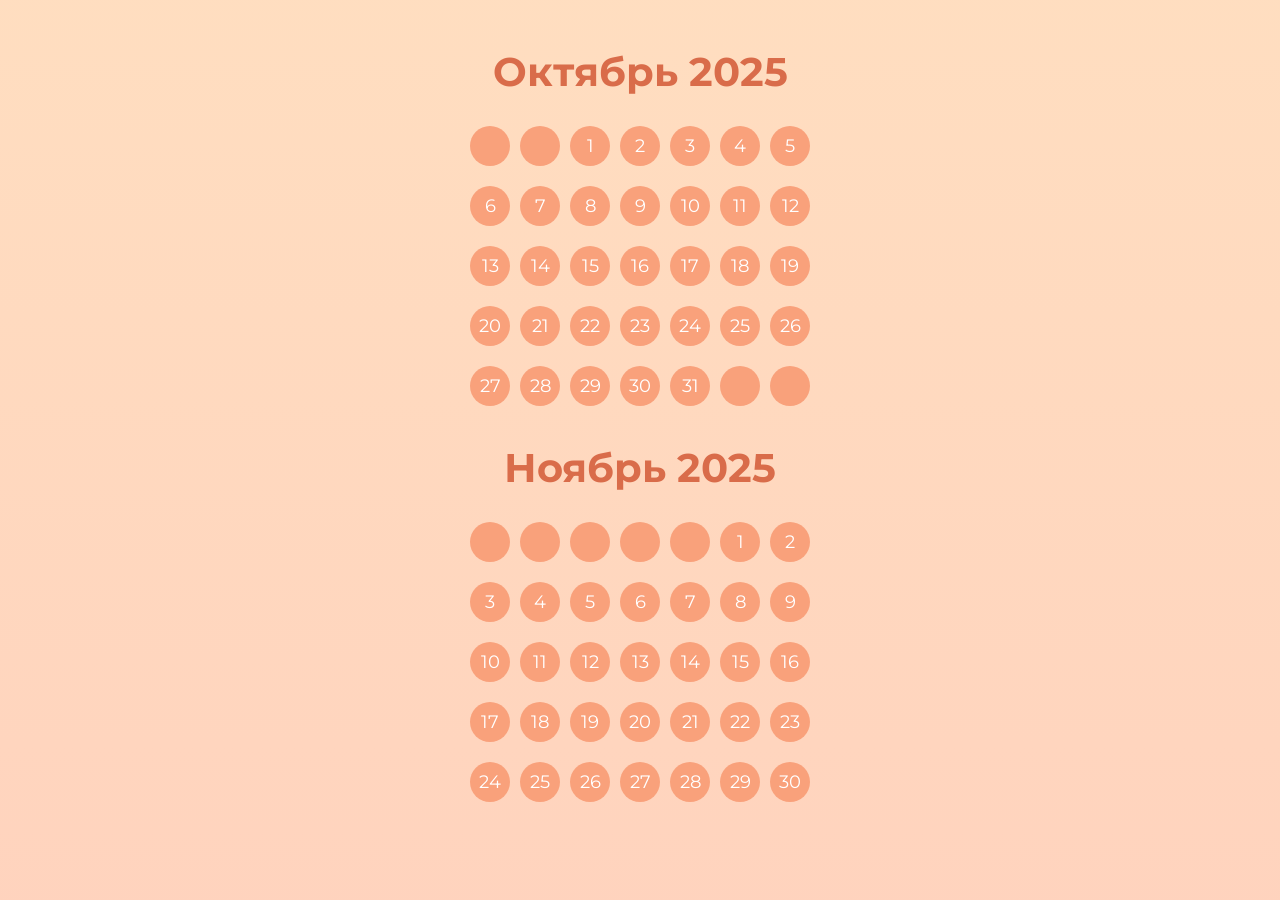
==== commit 9682ce26: "Update index.html" ====
--- a/index.html
+++ b/index.html
@@ -12,370 +12,6 @@
     <link href="https://fonts.googleapis.com/css2?family=Montserrat:wght@400;600&display=swap" rel="stylesheet">
 </head>
 <body>
-    <h1>Сентябрь 2025</h1>
-    <div class="container">
-        <div class="day-circle-row">
-            <div class="day-circle" onclick="showSchedule('1')">1</div>
-            <div class="day-circle" onclick="showSchedule('2')">2</div>
-            <div class="day-circle" onclick="showSchedule('3')">3</div>
-            <div class="day-circle" onclick="showSchedule('4')">4</div>
-            <div class="day-circle" onclick="showSchedule('5')">5</div>
-            <div class="day-circle" onclick="showSchedule('6')">6</div>
-            <div class="day-circle" onclick="showSchedule('7')">7</div>
-        </div>
-        <div class="day-circle-row">
-            <div class="day-circle" onclick="showSchedule('8')">8</div>
-            <div class="day-circle" onclick="showSchedule('9')">9</div>
-            <div class="day-circle" onclick="showSchedule('10')">10</div>
-            <div class="day-circle" onclick="showSchedule('11')">11</div>
-            <div class="day-circle" onclick="showSchedule('12')">12</div>
-            <div class="day-circle" onclick="showSchedule('13')">13</div>
-            <div class="day-circle" onclick="showSchedule('14')">14</div>
-        </div>
-        <div class="day-circle-row">
-            <div class="day-circle" onclick="showSchedule('15')">15</div>
-            <div class="day-circle" onclick="showSchedule('16')">16</div>
-            <div class="day-circle" onclick="showSchedule('17')">17</div>
-            <div class="day-circle" onclick="showSchedule('18')">18</div>
-            <div class="day-circle" onclick="showSchedule('19')">19</div>
-            <div class="day-circle" onclick="showSchedule('20')">20</div>
-            <div class="day-circle" onclick="showSchedule('21')">21</div>
-        </div>
-        <div class="day-circle-row">
-            <div class="day-circle" onclick="showSchedule('22')">22</div>
-            <div class="day-circle" onclick="showSchedule('23')">23</div>
-            <div class="day-circle" onclick="showSchedule('24')">24</div>
-            <div class="day-circle" onclick="showSchedule('25')">25</div>
-            <div class="day-circle" onclick="showSchedule('26')">26</div>
-            <div class="day-circle" onclick="showSchedule('27')">27</div>
-            <div class="day-circle" onclick="showSchedule('28')">28</div>
-        </div>
-        <div class="day-circle-row">
-            <div class="day-circle" onclick="showSchedule('29')">29</div>
-            <div class="day-circle" onclick="showSchedule('30')">30</div>
-            <div class="day-circle" onclick="showSchedule('0')"></div>
-            <div class="day-circle" onclick="showSchedule('0')"></div>
-            <div class="day-circle" onclick="showSchedule('0')"></div>
-            <div class="day-circle" onclick="showSchedule('0')"></div>
-            <div class="day-circle" onclick="showSchedule('0')"></div>
-        </div>
-    </div>
-
-    <div class="march-schedule">
-        <div id="schedule-0" class="schedule">
-            <h2>Не туда жмешь 🌸 </h2>
-        </div>
-        <div id="schedule-1" class="schedule">
-            <div class="card">
-                <h2>Понедельник <br> 01.09.2025 🌸 <br> Ура отдыхаем! </h2>
-            </div>
-        </div>
-        <div id="schedule-2" class="schedule">
-            <div class="card">
-                <h2>Вторник 02.09.2025 🌻 </h2>
-                <h3>1 неделя </h3>
-                <div class="separator"></div>
-                <div class="subject">
-                    <div class="time">8:30 - 10:00</div> <span class="circle pr">пр</span> Инфокоммуникационные системы и сети <br> Медведева О.А. <b> ауд. 410 </b> (1-18 неделя)
-                </div>
-                <div class="subject">
-                    <div class="time">10:10 - 11:40</div> <span class="circle pr">пр</span> Интеллектуальные системы и технологии <br> Мингазов Д.Р <b> ауд. 1208 </b> (1-18 неделя)
-                </div>
-                <div class="subject">
-                    <div class="time">13:50 - 15:20</div> <span class="circle pr">пр</span> Система Latex2e <br> Гилемзянов А.Ф. <b> ауд. 1208 </b> (1-17 неделя)
-                </div>
-                <div class="subject">
-                    <div class="time">15:50 - 17:20</div> <span class="circle pr">пр</span> Система Latex2e <br> Гилемзянов А.Ф. <b> ауд. 1208 </b> (1-17 неделя)
-                </div>
-            </div>
-        </div>
-        <div id="schedule-3" class="schedule">
-            <div class="card">
-                <h2>Среда <br> 03.09.2025 🌸 </h2>
-                <h3>1 неделя </h3>
-                <div class="separator"></div>
-                <div class="subject">
-                    <div class="time">15:50 - 17:20</div> <span class="circle pr">пр</span> Исследования операций <br> Хайруллина Л.Э. <b> ауд. 810 </b> (1-18 неделя)
-                </div>
-                <div class="subject">
-                    <div class="time">17:30 - 19:00</div> <span class="circle pr">пр</span> Исследования операций <br> Хайруллина Л.Э. <b> ауд. 810 </b> (1-18 неделя)
-                </div>
-            </div>
-        </div>
-        <div id="schedule-4" class="schedule">
-            <div class="card">
-                <h2>Четверг <br> 04.09.2025 🌸 </h2>
-                <h3>1 неделя </h3>
-                <div class="separator"></div>
-                <div class="subject">
-                    <div class="time">12:10 - 13:40</div> <span class="circle pr">пр</span> Интеллектуальные системы и технологии <br> Невзорова О.А. <b> ауд. 1211 </b> (1-18 неделя)
-                </div>
-            </div>
-        </div>
-        <div id="schedule-5" class="schedule">
-            <div class="card">
-                <h2>Пятница 05.09.2025 🌺 <br> Ура отдыхаем! </h2>
-            </div>
-        </div>
-        <div id="schedule-6" class="schedule">
-            <div class="card">
-                <h2>Суббота<br> 06.09.2025 🌷 <br> Ура отдыхаем! </h2>
-            </div>
-        </div>
-
-        <div id="schedule-7" class="schedule">
-            <div class="card">
-                <h2>Воскресенье 07.09.2025 🌼 <br> Ура отдыхаем! </h2>
-            </div>
-        </div>
-
-        <div id="schedule-8" class="schedule">
-            <div class="card">
-                <h2>Понедельник 08.09.2025 🌸 <br> Ура отдыхаем! </h2>
-            </div>
-        </div>
-
-        <div id="schedule-9" class="schedule">
-            <div class="card">
-                <h2>Вторник 09.09.2025 🌻 </h2>
-                <h3>2 неделя </h3>
-                <div class="separator"></div>
-                <div class="subject">
-                    <div class="time">8:30 - 10:00</div> <span class="circle pr">пр</span> Инфокоммуникационные системы и сети <br> Медведева О.А. <b> ауд. 410 </b> (1-18 неделя)
-                </div>
-                <div class="subject">
-                    <div class="time">10:10 - 11:40</div> <span class="circle pr">пр</span> Интеллектуальные системы и технологии <br> Мингазов Д.Р <b> ауд. 1208 </b> (1-18 неделя)
-                </div>
-                <div class="subject">
-                    <div class="time">13:50 - 15:20</div> <span class="circle pr">пр</span> Система Latex2e <br> Гилемзянов А.Ф. <b> ауд. 1208 </b> (1-17 неделя)
-                </div>
-                <div class="subject">
-                    <div class="time">15:50 - 17:20</div> <span class="circle pr">пр</span> Система Latex2e <br> Гилемзянов А.Ф. <b> ауд. 1208 </b> (1-17 неделя)
-                </div>
-            </div>
-        </div>
-
-        <div id="schedule-10" class="schedule">
-            <div class="card">
-                <h2>Среда <br> 10.09.2025 🌸 </h2>
-                <h3>2 неделя </h3>
-                <div class="separator"></div>
-                <div class="subject">
-                    <div class="time">12:10 - 13:40</div> <span class="circle pr">пр</span> Инфокоммуникационные системы и сети <br> Гилемзянов А.Ф. <b> ауд. 907 </b> (1-17 неделя)
-                </div>
-                <div class="subject">
-                    <div class="time">13:50 - 15:20</div> <span class="circle pr">пр</span> Компьютерные сети <br> Галиуллин Д.К. <b> ауд. 1114 </b> (2-18 неделя)
-                </div>
-                <div class="subject">
-                    <div class="time">15:50 - 17:20</div> <span class="circle pr">пр</span> Исследования операций <br> Хайруллина Л.Э. <b> ауд. 810 </b> (1-18 неделя)
-                </div>
-                <div class="subject">
-                    <div class="time">17:30 - 19:00</div> <span class="circle pr">пр</span> Исследования операций <br> Хайруллина Л.Э. <b> ауд. 810 </b> (1-18 неделя)
-                </div>
-            </div>
-        </div>
-
-        <div id="schedule-11" class="schedule">
-            <div class="card">
-                <h2>Четверг <br> 11.09.2025 🌼 </h2>
-                <h3>2 неделя </h3>
-                <div class="separator"></div>
-                <div class="subject">
-                    <div class="time">12:10 - 13:40</div> <span class="circle pr">пр</span> Интеллектуальные системы и технологии <br> Невзорова О.А. <b> ауд. 1211 </b> (1-18 неделя)
-                </div>
-            </div>
-        </div>
-
-        <div id="schedule-12" class="schedule">
-            <div class="card">
-                <h2>Пятница 12.09.2025 🌺 <br> Ура отдыхаем! </h2>
-            </div>
-        </div>
-
-        <div id="schedule-13" class="schedule">
-            <div class="card">
-                <h2>Суббота <br> 13.09.2025 🌷 <br> Ура отдыхаем! </h2>
-            </div>
-        </div>
-
-        <div id="schedule-14" class="schedule">
-            <div class="card">
-                <h2>Воскресенье 14.09.2025 🌼 <br> Ура отдыхаем! </h2>
-            </div>
-        </div>
-
-        <div id="schedule-15" class="schedule">
-            <div class="card">
-                <h2>Понедельник <br> 15.09.2025 🌸 <br> Ура отдыхаем! </h2>
-            </div>
-        </div>
-
-        <div id="schedule-16" class="schedule">
-            <div class="card">
-                <h2>Вторник 16.09.2025 🌻 </h2>
-                <h3>3 неделя </h3>
-                <div class="separator"></div>
-                <div class="subject">
-                    <div class="time">8:30 - 10:00</div> <span class="circle pr">пр</span> Инфокоммуникационные системы и сети <br> Медведева О.А. <b> ауд. 410 </b> (1-18 неделя)
-                </div>
-                <div class="subject">
-                    <div class="time">10:10 - 11:40</div> <span class="circle pr">пр</span> Интеллектуальные системы и технологии <br> Мингазов Д.Р <b> ауд. 1208 </b> (1-18 неделя)
-                </div>
-                <div class="subject">
-                    <div class="time">13:50 - 15:20</div> <span class="circle pr">пр</span> Система Latex2e <br> Гилемзянов А.Ф. <b> ауд. 1208 </b> (1-17 неделя)
-                </div>
-                <div class="subject">
-                    <div class="time">15:50 - 17:20</div> <span class="circle pr">пр</span> Система Latex2e <br> Гилемзянов А.Ф. <b> ауд. 1208 </b> (1-17 неделя)
-                </div>
-            </div>
-        </div>
-
-        <div id="schedule-17" class="schedule">
-            <div class="card active">
-                <h2>Среда 17.09.2025 🌸</h2>
-                <h3>3 неделя </h3>
-                <div class="separator"></div>
-                <div class="subject">
-                    <div class="time">15:50 - 17:20</div> <span class="circle pr">пр</span> Исследования операций <br> Хайруллина Л.Э. <b> ауд. 810 </b> (1-18 неделя)
-                </div>
-                <div class="subject">
-                    <div class="time">17:30 - 19:00</div> <span class="circle pr">пр</span> Исследования операций <br> Хайруллина Л.Э. <b> ауд. 810 </b> (1-18 неделя)
-                </div>
-            </div>
-        </div>
-
-        <div id="schedule-18" class="schedule">
-            <div class="card">
-                <h2>Четверг 18.09.2025 🌼</h2>
-                <h3>3 неделя </h3>
-                <div class="separator"></div>
-                <div class="subject">
-                    <div class="time">12:10 - 13:40</div> <span class="circle pr">пр</span> Интеллектуальные системы и технологии <br> Невзорова О.А. <b> ауд. 1211 </b> (1-18 неделя)
-                </div>
-            </div>
-        </div>
-
-        <div id="schedule-19" class="schedule">
-            <div class="card">
-                <h2>Пятница 19.09.2025 🌺 <br> Ура отдыхаем! </h2>
-            </div>
-        </div>
-
-        <div id="schedule-20" class="schedule">
-            <div class="card">
-                <h2>Суббота <br> 20.09.2025 🌷 <br> Ура отдыхаем! </h2>
-            </div>
-        </div>
-
-        <div id="schedule-21" class="schedule">
-            <div class="card">
-                <h2>Воскресенье 21.09.2025 🌼 <br> Ура отдыхаем! </h2>
-            </div>
-        </div>
-
-        <div id="schedule-22" class="schedule">
-            <div class="card">
-                <h2>Понедельник 22.09.2025 🌸 <br> Ура отдыхаем! </h2>
-            </div>
-        </div>
-
-        <div id="schedule-23" class="schedule">
-            <div class="card">
-                <h2>Вторник 23.09.2025 🌻  </h2>
-                <h3>4 неделя </h3>
-                <div class="separator"></div>
-                <div class="subject">
-                    <div class="time">8:30 - 10:00</div> <span class="circle pr">пр</span> Инфокоммуникационные системы и сети <br> Медведева О.А. <b> ауд. 410 </b> (1-18 неделя)
-                </div>
-                <div class="subject">
-                    <div class="time">10:10 - 11:40</div> <span class="circle pr">пр</span> Интеллектуальные системы и технологии <br> Мингазов Д.Р <b> ауд. 1208 </b> (1-18 неделя)
-                </div>
-                <div class="subject">
-                    <div class="time">13:50 - 15:20</div> <span class="circle pr">пр</span> Система Latex2e <br> Гилемзянов А.Ф. <b> ауд. 1208 </b> (1-17 неделя)
-                </div>
-                <div class="subject">
-                    <div class="time">15:50 - 17:20</div> <span class="circle pr">пр</span> Система Latex2e <br> Гилемзянов А.Ф. <b> ауд. 1208 </b> (1-17 неделя)
-                </div>
-            </div>
-        </div>
-
-        <div id="schedule-24" class="schedule">
-            <div class="card active">
-                <h2>Среда <br> 24.09.2025 🌸 </h2>
-                <h3>4 неделя </h3>
-                <div class="separator"></div>
-                <div class="subject">
-                    <div class="time">12:10 - 13:40</div> <span class="circle pr">пр</span> Инфокоммуникационные системы и сети <br> Гилемзянов А.Ф. <b> ауд. 907 </b> (1-17 неделя)
-                </div>
-                <div class="subject">
-                    <div class="time">13:50 - 15:20</div> <span class="circle pr">пр</span> Компьютерные сети <br> Галиуллин Д.К. <b> ауд. 1114 </b> (2-18 неделя)
-                </div>
-                <div class="subject">
-                    <div class="time">15:50 - 17:20</div> <span class="circle pr">пр</span> Исследования операций <br> Хайруллина Л.Э. <b> ауд. 810 </b> (1-18 неделя)
-                </div>
-                <div class="subject">
-                    <div class="time">17:30 - 19:00</div> <span class="circle pr">пр</span> Исследования операций <br> Хайруллина Л.Э. <b> ауд. 810 </b> (1-18 неделя)
-                </div>
-            </div>
-        </div>
-
-        <div id="schedule-25" class="schedule">
-            <div class="card">
-                <h2>Четверг <br> 25.09.2025 🌼 </h2>
-                <h3>4 неделя </h3>
-                <div class="separator"></div>
-                <div class="subject">
-                    <div class="time">12:10 - 13:40</div> <span class="circle pr">пр</span> Интеллектуальные системы и технологии <br> Невзорова О.А. <b> ауд. 1211 </b> (1-18 неделя)
-                </div>
-            </div>
-        </div>
-
-        <div id="schedule-26" class="schedule">
-            <div class="card">
-                <h2>Пятница 26.09.2025 🌺 <br> Ура отдыхаем! </h2>
-            </div>
-        </div>
-
-        <div id="schedule-27" class="schedule">
-            <div class="card">
-                <h2>Суббота <br> 27.09.2025 🌷 <br> Ура отдыхаем! </h2>
-            </div>
-        </div>
-
-        <div id="schedule-28" class="schedule">
-            <div class="card">
-                <h2>Воскресенье 28.09.2025 🌼 <br> Ура отдыхаем! </h2>
-            </div>
-        </div>
-
-        <div id="schedule-29" class="schedule">
-            <div class="card">
-                <h2>Понедельник 29.09.2025 🌸 <br> Ура отдыхаем! </h2>
-            </div>
-        </div>
-
-        <div id="schedule-30" class="schedule">
-            <div class="card">
-                <h2>Вторник 30.09.2025 🌻  </h2>
-                <h3>5 неделя </h3>
-                <div class="separator"></div>
-                <div class="subject">
-                    <div class="time">8:30 - 10:00</div> <span class="circle pr">пр</span> Инфокоммуникационные системы и сети <br> Медведева О.А. <b> ауд. 410 </b> (1-18 неделя)
-                </div>
-                <div class="subject">
-                    <div class="time">10:10 - 11:40</div> <span class="circle pr">пр</span> Интеллектуальные системы и технологии <br> Мингазов Д.Р <b> ауд. 1208 </b> (1-18 неделя)
-                </div>
-                <div class="subject">
-                    <div class="time">13:50 - 15:20</div> <span class="circle pr">пр</span> Система Latex2e <br> Гилемзянов А.Ф. <b> ауд. 1208 </b> (1-17 неделя)
-                </div>
-                <div class="subject">
-                    <div class="time">15:50 - 17:20</div> <span class="circle pr">пр</span> Система Latex2e <br> Гилемзянов А.Ф. <b> ауд. 1208 </b> (1-17 неделя)
-                </div>
-            </div>
-        </div>
-
-    </div>
-
     <h1>Октябрь 2025</h1>
     <div class="container">
         <div class="day-circle-row">
@@ -435,7 +71,7 @@
                 <h3>5 неделя </h3>
                 <div class="separator"></div>
                 <div class="subject">
-                    <div class="time">15:50 - 17:20</div> <span class="circle pr">пр</span> Исследования операций <br> Хайруллина Л.Э. <b> ауд. 810 </b> (1-18 неделя)
+                    <div class="time">15:50 - 17:20</div> <span class="circle lek">лек</span> Исследования операций <br> Хайруллина Л.Э. <b> ауд. 810 </b> (1-18 неделя)
                 </div>
                 <div class="subject">
                     <div class="time">17:30 - 19:00</div> <span class="circle pr">пр</span> Исследования операций <br> Хайруллина Л.Э. <b> ауд. 810 </b> (1-18 неделя)
@@ -448,7 +84,10 @@
                 <h3>5 неделя </h3>
                 <div class="separator"></div>
                 <div class="subject">
-                    <div class="time">12:10 - 13:40</div> <span class="circle pr">пр</span> Интеллектуальные системы и технологии <br> Невзорова О.А. <b> ауд. 1211 </b> (1-18 неделя)
+                    <div class="time">10:10 - 11:40</div> <span class="circle pr">пр</span> Система Latex2e <br> Гилемзянов А.Ф. <b> ауд. 1208 </b> (1-17 неделя)
+                </div>
+                <div class="subject">
+                    <div class="time">12:10 - 13:40</div> <span class="circle lek">лек</span> Интеллектуальные системы и технологии <br> Невзорова О.А. <b> ауд. 1211 </b> (1-18 неделя)
                 </div>
             </div>
         </div>
@@ -484,12 +123,6 @@
                 <div class="subject">
                     <div class="time">10:10 - 11:40</div> <span class="circle pr">пр</span> Интеллектуальные системы и технологии <br> Мингазов Д.Р <b> ауд. 1208 </b> (1-18 неделя)
                 </div>
-                <div class="subject">
-                    <div class="time">13:50 - 15:20</div> <span class="circle pr">пр</span> Система Latex2e <br> Гилемзянов А.Ф. <b> ауд. 1208 </b> (1-17 неделя)
-                </div>
-                <div class="subject">
-                    <div class="time">15:50 - 17:20</div> <span class="circle pr">пр</span> Система Latex2e <br> Гилемзянов А.Ф. <b> ауд. 1208 </b> (1-17 неделя)
-                </div>
             </div>
         </div>
 
@@ -499,16 +132,13 @@
                 <h3>6 неделя </h3>
                 <div class="separator"></div>
                 <div class="subject">
-                    <div class="time">12:10 - 13:40</div> <span class="circle pr">пр</span> Инфокоммуникационные системы и сети <br> Гилемзянов А.Ф. <b> ауд. 907 </b> (1-17 неделя)
+                    <div class="time">12:10 - 13:40</div> <span class="circle lek">лек</span> Инфокоммуникационные системы и сети <br> Гилемзянов А.Ф. <b> ауд. 907 </b> (1-17 неделя)
                 </div>
                 <div class="subject">
                     <div class="time">13:50 - 15:20</div> <span class="circle pr">пр</span> Компьютерные сети <br> Галиуллин Д.К. <b> ауд. 1114 </b> (2-18 неделя)
                 </div>
                 <div class="subject">
-                    <div class="time">15:50 - 17:20</div> <span class="circle pr">пр</span> Исследования операций <br> Хайруллина Л.Э. <b> ауд. 810 </b> (1-18 неделя)
-                </div>
-                <div class="subject">
-                    <div class="time">17:30 - 19:00</div> <span class="circle pr">пр</span> Исследования операций <br> Хайруллина Л.Э. <b> ауд. 810 </b> (1-18 неделя)
+                    <div class="time">15:50 - 17:20</div> <span class="circle lek">лек</span> Исследования операций <br> Хайруллина Л.Э. <b> ауд. 810 </b> (1-18 неделя)
                 </div>
             </div>
         </div>
@@ -519,7 +149,10 @@
                 <h3>6 неделя </h3>
                 <div class="separator"></div>
                 <div class="subject">
-                    <div class="time">12:10 - 13:40</div> <span class="circle pr">пр</span> Интеллектуальные системы и технологии <br> Невзорова О.А. <b> ауд. 1211 </b> (1-18 неделя)
+                    <div class="time">10:10 - 11:40</div> <span class="circle pr">пр</span> Система Latex2e <br> Гилемзянов А.Ф. <b> ауд. 1208 </b> (1-17 неделя)
+                </div>
+                <div class="subject">
+                    <div class="time">12:10 - 13:40</div> <span class="circle lek">лек</span> Интеллектуальные системы и технологии <br> Невзорова О.А. <b> ауд. 1211 </b> (1-18 неделя)
                 </div>
             </div>
         </div>
@@ -559,12 +192,6 @@
                 <div class="subject">
                     <div class="time">10:10 - 11:40</div> <span class="circle pr">пр</span> Интеллектуальные системы и технологии <br> Мингазов Д.Р <b> ауд. 1208 </b> (1-18 неделя)
                 </div>
-                <div class="subject">
-                    <div class="time">13:50 - 15:20</div> <span class="circle pr">пр</span> Система Latex2e <br> Гилемзянов А.Ф. <b> ауд. 1208 </b> (1-17 неделя)
-                </div>
-                <div class="subject">
-                    <div class="time">15:50 - 17:20</div> <span class="circle pr">пр</span> Система Latex2e <br> Гилемзянов А.Ф. <b> ауд. 1208 </b> (1-17 неделя)
-                </div>
             </div>
         </div>
 
@@ -574,7 +201,7 @@
                 <h3>7 неделя </h3>
                 <div class="separator"></div>
                 <div class="subject">
-                    <div class="time">15:50 - 17:20</div> <span class="circle pr">пр</span> Исследования операций <br> Хайруллина Л.Э. <b> ауд. 810 </b> (1-18 неделя)
+                    <div class="time">15:50 - 17:20</div> <span class="circle lek">лек</span> Исследования операций <br> Хайруллина Л.Э. <b> ауд. 810 </b> (1-18 неделя)
                 </div>
                 <div class="subject">
                     <div class="time">17:30 - 19:00</div> <span class="circle pr">пр</span> Исследования операций <br> Хайруллина Л.Э. <b> ауд. 810 </b> (1-18 неделя)
@@ -588,11 +215,14 @@
                 <h3>7 неделя </h3>
                 <div class="separator"></div>
                 <div class="subject">
-                    <div class="time">12:10 - 13:40</div> <span class="circle pr">пр</span> Интеллектуальные системы и технологии <br> Невзорова О.А. <b> ауд. 1211 </b> (1-18 неделя)
-                </div>
-            </div>
-        </div>
-        
+                    <div class="time">10:10 - 11:40</div> <span class="circle pr">пр</span> Система Latex2e <br> Гилемзянов А.Ф. <b> ауд. 1208 </b> (1-17 неделя)
+                </div>
+                <div class="subject">
+                    <div class="time">12:10 - 13:40</div> <span class="circle lek">лек</span> Интеллектуальные системы и технологии <br> Невзорова О.А. <b> ауд. 1211 </b> (1-18 неделя)
+                </div>
+            </div>
+        </div>
+
         <div id="schedule-117" class="schedule">
             <div class="card active">
                 <h2>Пятница 17.10.2025 🌺 <br> Ура отдыхаем! </h2>
@@ -628,12 +258,6 @@
                 <div class="subject">
                     <div class="time">10:10 - 11:40</div> <span class="circle pr">пр</span> Интеллектуальные системы и технологии <br> Мингазов Д.Р <b> ауд. 1208 </b> (1-18 неделя)
                 </div>
-                <div class="subject">
-                    <div class="time">13:50 - 15:20</div> <span class="circle pr">пр</span> Система Latex2e <br> Гилемзянов А.Ф. <b> ауд. 1208 </b> (1-17 неделя)
-                </div>
-                <div class="subject">
-                    <div class="time">15:50 - 17:20</div> <span class="circle pr">пр</span> Система Latex2e <br> Гилемзянов А.Ф. <b> ауд. 1208 </b> (1-17 неделя)
-                </div>
             </div>
         </div>
 
@@ -643,16 +267,13 @@
                 <h3>8 неделя </h3>
                 <div class="separator"></div>
                 <div class="subject">
-                    <div class="time">12:10 - 13:40</div> <span class="circle pr">пр</span> Инфокоммуникационные системы и сети <br> Гилемзянов А.Ф. <b> ауд. 907 </b> (1-17 неделя)
+                    <div class="time">12:10 - 13:40</div> <span class="circle lek">лек</span> Инфокоммуникационные системы и сети <br> Гилемзянов А.Ф. <b> ауд. 907 </b> (1-17 неделя)
                 </div>
                 <div class="subject">
                     <div class="time">13:50 - 15:20</div> <span class="circle pr">пр</span> Компьютерные сети <br> Галиуллин Д.К. <b> ауд. 1114 </b> (2-18 неделя)
                 </div>
                 <div class="subject">
-                    <div class="time">15:50 - 17:20</div> <span class="circle pr">пр</span> Исследования операций <br> Хайруллина Л.Э. <b> ауд. 810 </b> (1-18 неделя)
-                </div>
-                <div class="subject">
-                    <div class="time">17:30 - 19:00</div> <span class="circle pr">пр</span> Исследования операций <br> Хайруллина Л.Э. <b> ауд. 810 </b> (1-18 неделя)
+                    <div class="time">15:50 - 17:20</div> <span class="circle lek">лек</span> Исследования операций <br> Хайруллина Л.Э. <b> ауд. 810 </b> (1-18 неделя)
                 </div>
             </div>
         </div>
@@ -663,7 +284,10 @@
                 <h3>8 неделя </h3>
                 <div class="separator"></div>
                 <div class="subject">
-                    <div class="time">12:10 - 13:40</div> <span class="circle pr">пр</span> Интеллектуальные системы и технологии <br> Невзорова О.А. <b> ауд. 1211 </b> (1-18 неделя)
+                    <div class="time">10:10 - 11:40</div> <span class="circle pr">пр</span> Система Latex2e <br> Гилемзянов А.Ф. <b> ауд. 1208 </b> (1-17 неделя)
+                </div>
+                <div class="subject">
+                    <div class="time">12:10 - 13:40</div> <span class="circle lek">лек</span> Интеллектуальные системы и технологии <br> Невзорова О.А. <b> ауд. 1211 </b> (1-18 неделя)
                 </div>
             </div>
         </div>
@@ -703,12 +327,6 @@
                 <div class="subject">
                     <div class="time">10:10 - 11:40</div> <span class="circle pr">пр</span> Интеллектуальные системы и технологии <br> Мингазов Д.Р <b> ауд. 1208 </b> (1-18 неделя)
                 </div>
-                <div class="subject">
-                    <div class="time">13:50 - 15:20</div> <span class="circle pr">пр</span> Система Latex2e <br> Гилемзянов А.Ф. <b> ауд. 1208 </b> (1-17 неделя)
-                </div>
-                <div class="subject">
-                    <div class="time">15:50 - 17:20</div> <span class="circle pr">пр</span> Система Latex2e <br> Гилемзянов А.Ф. <b> ауд. 1208 </b> (1-17 неделя)
-                </div>
             </div>
         </div>
 
@@ -718,7 +336,7 @@
                 <h3>9 неделя </h3>
                 <div class="separator"></div>
                 <div class="subject">
-                    <div class="time">15:50 - 17:20</div> <span class="circle pr">пр</span> Исследования операций <br> Хайруллина Л.Э. <b> ауд. 810 </b> (1-18 неделя)
+                    <div class="time">15:50 - 17:20</div> <span class="circle lek">лек</span> Исследования операций <br> Хайруллина Л.Э. <b> ауд. 810 </b> (1-18 неделя)
                 </div>
                 <div class="subject">
                     <div class="time">17:30 - 19:00</div> <span class="circle pr">пр</span> Исследования операций <br> Хайруллина Л.Э. <b> ауд. 810 </b> (1-18 неделя)
@@ -732,7 +350,10 @@
                 <h3>9 неделя </h3>
                 <div class="separator"></div>
                 <div class="subject">
-                    <div class="time">12:10 - 13:40</div> <span class="circle pr">пр</span> Интеллектуальные системы и технологии <br> Невзорова О.А. <b> ауд. 1211 </b> (1-18 неделя)
+                    <div class="time">10:10 - 11:40</div> <span class="circle pr">пр</span> Система Latex2e <br> Гилемзянов А.Ф. <b> ауд. 1208 </b> (1-17 неделя)
+                </div>
+                <div class="subject">
+                    <div class="time">12:10 - 13:40</div> <span class="circle lek">лек</span> Интеллектуальные системы и технологии <br> Невзорова О.А. <b> ауд. 1211 </b> (1-18 неделя)
                 </div>
             </div>
         </div>
@@ -743,5 +364,381 @@
             </div>
         </div>
     </div>
+
+    <h1>Ноябрь 2025</h1>
+    <div class="container">
+        <div class="day-circle-row">
+            <div class="day-circle" onclick="showSchedule('0')"></div>
+            <div class="day-circle" onclick="showSchedule('0')"></div>
+            <div class="day-circle" onclick="showSchedule('0')"></div>
+            <div class="day-circle" onclick="showSchedule('0')"></div>
+            <div class="day-circle" onclick="showSchedule('0')"></div>
+            <div class="day-circle" onclick="showSchedule('1')">1</div>
+            <div class="day-circle" onclick="showSchedule('2')">2</div>
+        </div>
+        <div class="day-circle-row">
+            <div class="day-circle" onclick="showSchedule('3')">3</div>
+            <div class="day-circle" onclick="showSchedule('4')">4</div>
+            <div class="day-circle" onclick="showSchedule('5')">5</div>
+            <div class="day-circle" onclick="showSchedule('6')">6</div>
+            <div class="day-circle" onclick="showSchedule('7')">7</div>
+            <div class="day-circle" onclick="showSchedule('8')">8</div>
+            <div class="day-circle" onclick="showSchedule('9')">9</div>
+        </div>
+        <div class="day-circle-row">
+            <div class="day-circle" onclick="showSchedule('10')">10</div>
+            <div class="day-circle" onclick="showSchedule('11')">11</div>
+            <div class="day-circle" onclick="showSchedule('12')">12</div>
+            <div class="day-circle" onclick="showSchedule('13')">13</div>
+            <div class="day-circle" onclick="showSchedule('14')">14</div>
+            <div class="day-circle" onclick="showSchedule('15')">15</div>
+            <div class="day-circle" onclick="showSchedule('16')">16</div>
+        </div>
+        <div class="day-circle-row">
+            <div class="day-circle" onclick="showSchedule('17')">17</div>
+            <div class="day-circle" onclick="showSchedule('18')">18</div>
+            <div class="day-circle" onclick="showSchedule('19')">19</div>
+            <div class="day-circle" onclick="showSchedule('20')">20</div>
+            <div class="day-circle" onclick="showSchedule('21')">21</div>
+            <div class="day-circle" onclick="showSchedule('22')">22</div>
+            <div class="day-circle" onclick="showSchedule('23')">23</div>
+        </div>
+        <div class="day-circle-row">
+            <div class="day-circle" onclick="showSchedule('24')">24</div>
+            <div class="day-circle" onclick="showSchedule('25')">25</div>
+            <div class="day-circle" onclick="showSchedule('26')">26</div>
+            <div class="day-circle" onclick="showSchedule('27')">27</div>
+            <div class="day-circle" onclick="showSchedule('28')">28</div>
+            <div class="day-circle" onclick="showSchedule('29')">29</div>
+            <div class="day-circle" onclick="showSchedule('30')">30</div>
+        </div>
+    </div>
+
+    <div class="march-schedule">
+        <div id="schedule-0" class="schedule">
+            <h2>Не туда жмешь 🌸 </h2>
+        </div>
+        <div id="schedule-1" class="schedule">
+            <div class="card">
+                <h2>Суббота <br> 01.11.2025 🌸 <br> Ура отдыхаем! </h2>
+            </div>
+        </div>
+        <div id="schedule-2" class="schedule">
+            <div class="card">
+                <h2>Воскресенье <br> 02.11.2025 🌸 <br> Ура отдыхаем! </h2>
+            </div>
+        </div>
+        <div id="schedule-3" class="schedule">
+            <div class="card">
+                <h2>Понедельник 03.11.2025 🌼 <br> Ура отдыхаем! </h2>
+            </div>
+        </div>
+        <div id="schedule-4" class="schedule">
+            <div class="card">
+                <h2>Вторник 04.11.2025 🌻 </h2>
+                <h3>10 неделя </h3>
+                <div class="separator"></div>
+                <div class="subject">
+                    <div class="time">8:30 - 10:00</div> <span class="circle pr">пр</span> Инфокоммуникационные системы и сети <br> Медведева О.А. <b> ауд. 410 </b> (1-18 неделя)
+                </div>
+                <div class="subject">
+                    <div class="time">10:10 - 11:40</div> <span class="circle pr">пр</span> Интеллектуальные системы и технологии <br> Мингазов Д.Р <b> ауд. 1208 </b> (1-18 неделя)
+                </div>
+            </div>
+        </div>
+        <div id="schedule-5" class="schedule">
+            <div class="card">
+                <h2>Среда <br> 05.11.2025 🌸 </h2>
+                <h3>10 неделя </h3>
+                <div class="separator"></div>
+                <div class="subject">
+                    <div class="time">12:10 - 13:40</div> <span class="circle lek">лек</span> Инфокоммуникационные системы и сети <br> Гилемзянов А.Ф. <b> ауд. 907 </b> (1-17 неделя)
+                </div>
+                <div class="subject">
+                    <div class="time">13:50 - 15:20</div> <span class="circle pr">пр</span> Компьютерные сети <br> Галиуллин Д.К. <b> ауд. 1114 </b> (2-18 неделя)
+                </div>
+                <div class="subject">
+                    <div class="time">15:50 - 17:20</div> <span class="circle lek">лек</span> Исследования операций <br> Хайруллина Л.Э. <b> ауд. 810 </b> (1-18 неделя)
+                </div>
+            </div>
+        </div>
+        <div id="schedule-6" class="schedule">
+            <div class="card">
+                <h2>Четверг <br> 06.11.2025 🌼 </h2>
+                <h3>10 неделя </h3>
+                <div class="separator"></div>
+                <div class="subject">
+                    <div class="time">10:10 - 11:40</div> <span class="circle pr">пр</span> Система Latex2e <br> Гилемзянов А.Ф. <b> ауд. 1208 </b> (1-17 неделя)
+                </div>
+                <div class="subject">
+                    <div class="time">12:10 - 13:40</div> <span class="circle lek">лек</span> Интеллектуальные системы и технологии <br> Невзорова О.А. <b> ауд. 1211 </b> (1-18 неделя)
+                </div>
+            </div>
+        </div>
+
+        <div id="schedule-7" class="schedule">
+            <div class="card">
+                <h2>Пятница <br> 07.11.2025 🌸 </h2>
+                <h3>10 неделя </h3>
+                <div class="separator"></div>
+                <div class="subject">
+                    <div class="time">08:30 - 10:00</div> <span class="circle lek">лек</span> Проектирование базы данных <br> Галиуллин Д.К. <b> ауд. 216 </b> (10-18 неделя)
+                </div>
+                <div class="subject">
+                    <div class="time">10:10 - 11:40</div> <span class="circle pr">пр</span> Проектирование базы данных <br> Галиуллин Д.К. <b> ауд. 1206 </b> (10-18 неделя)
+                </div>
+                <div class="subject">
+                    <div class="time">12:10 - 13:40</div> <span class="circle pr">пр</span> Проектирование базы данных <br> Галиуллин Д.К. <b> ауд. 1105 </b> (10-18 неделя)
+                </div>
+            </div>
+        </div>
+
+        <div id="schedule-8" class="schedule">
+            <div class="card">
+                <h2>Суббота <br> 08.11.2025 🌸 <br> Ура отдыхаем! </h2>
+            </div>
+        </div>
+
+        <div id="schedule-9" class="schedule">
+            <div class="card">
+                <h2>Воскресенье <br> 09.11.2025 🌸 <br> Ура отдыхаем! </h2>
+            </div>
+        </div>
+
+        <div id="schedule-10" class="schedule">
+            <div class="card">
+                <h2>Понедельник 10.11.2025 🌼 <br> Ура отдыхаем! </h2>
+            </div>
+        </div>
+
+        <div id="schedule-11" class="schedule">
+            <div class="card">
+                <h2>Вторник 11.11.2025 🌻 </h2>
+                <h3>11 неделя </h3>
+                <div class="separator"></div>
+                <div class="subject">
+                    <div class="time">8:30 - 10:00</div> <span class="circle pr">пр</span> Инфокоммуникационные системы и сети <br> Медведева О.А. <b> ауд. 410 </b> (1-18 неделя)
+                </div>
+                <div class="subject">
+                    <div class="time">10:10 - 11:40</div> <span class="circle pr">пр</span> Интеллектуальные системы и технологии <br> Мингазов Д.Р <b> ауд. 1208 </b> (1-18 неделя)
+                </div>
+            </div>
+        </div>
+
+        <div id="schedule-12" class="schedule">
+            <div class="card">
+                <h2>Среда <br> 12.11.2025 🌸 </h2>
+                <h3>11 неделя </h3>
+                <div class="separator"></div>
+                <div class="subject">
+                    <div class="time">15:50 - 17:20</div> <span class="circle lek">лек</span> Исследования операций <br> Хайруллина Л.Э. <b> ауд. 810 </b> (1-18 неделя)
+                </div>
+                <div class="subject">
+                    <div class="time">17:30 - 19:00</div> <span class="circle pr">пр</span> Исследования операций <br> Хайруллина Л.Э. <b> ауд. 810 </b> (1-18 неделя)
+                </div>
+            </div>
+        </div>
+
+        <div id="schedule-13" class="schedule">
+            <div class="card">
+                <h2>Четверг <br> 13.11.2025 🌼 </h2>
+                <h3>11 неделя </h3>
+                <div class="separator"></div>
+                <div class="subject">
+                    <div class="time">10:10 - 11:40</div> <span class="circle pr">пр</span> Система Latex2e <br> Гилемзянов А.Ф. <b> ауд. 1208 </b> (1-17 неделя)
+                </div>
+                <div class="subject">
+                    <div class="time">12:10 - 13:40</div> <span class="circle lek">лек</span> Интеллектуальные системы и технологии <br> Невзорова О.А. <b> ауд. 1211 </b> (1-18 неделя)
+                </div>
+            </div>
+        </div>
+
+        <div id="schedule-14" class="schedule">
+            <div class="card">
+                <h2>Пятница <br> 14.11.2025 🌸 </h2>
+                <h3>11 неделя </h3>
+                <div class="separator"></div>
+                <div class="subject">
+                    <div class="time">08:30 - 10:00</div> <span class="circle lek">лек</span> Проектирование базы данных <br> Галиуллин Д.К. <b> ауд. 216 </b> (10-18 неделя)
+                </div>
+                <div class="subject">
+                    <div class="time">10:10 - 11:40</div> <span class="circle pr">пр</span> Проектирование базы данных <br> Галиуллин Д.К. <b> ауд. 1206 </b> (10-18 неделя)
+                </div>
+                <div class="subject">
+                    <div class="time">12:10 - 13:40</div> <span class="circle pr">пр</span> Проектирование базы данных <br> Галиуллин Д.К. <b> ауд. 1105 </b> (10-18 неделя)
+                </div>
+            </div>
+        </div>
+
+        <div id="schedule-15" class="schedule">
+            <div class="card">
+                <h2>Суббота <br> 15.11.2025 🌸 <br> Ура отдыхаем! </h2>
+            </div>
+        </div>
+
+        <div id="schedule-16" class="schedule">
+            <div class="card">
+                <h2>Воскресенье <br> 16.11.2025 🌸 <br> Ура отдыхаем! </h2>
+            </div>
+        </div>
+
+        <div id="schedule-17" class="schedule">
+            <div class="card active">
+                <h2>Понедельник 17.11.2025 🌼 <br> Ура отдыхаем! </h2>
+            </div>
+        </div>
+
+        <div id="schedule-18" class="schedule">
+            <div class="card">
+                <h2>Вторник 18.11.2025 🌻 </h2>
+                <h3>12 неделя </h3>
+                <div class="separator"></div>
+                <div class="subject">
+                    <div class="time">8:30 - 10:00</div> <span class="circle pr">пр</span> Инфокоммуникационные системы и сети <br> Медведева О.А. <b> ауд. 410 </b> (1-18 неделя)
+                </div>
+                <div class="subject">
+                    <div class="time">10:10 - 11:40</div> <span class="circle pr">пр</span> Интеллектуальные системы и технологии <br> Мингазов Д.Р <b> ауд. 1208 </b> (1-18 неделя)
+                </div>
+            </div>
+        </div>
+
+        <div id="schedule-19" class="schedule">
+            <div class="card">
+                <h2>Среда <br> 19.11.2025 🌸 </h2>
+                <h3>12 неделя </h3>
+                <div class="separator"></div>
+                <div class="subject">
+                    <div class="time">12:10 - 13:40</div> <span class="circle lek">лек</span> Инфокоммуникационные системы и сети <br> Гилемзянов А.Ф. <b> ауд. 907 </b> (1-17 неделя)
+                </div>
+                <div class="subject">
+                    <div class="time">13:50 - 15:20</div> <span class="circle pr">пр</span> Компьютерные сети <br> Галиуллин Д.К. <b> ауд. 1114 </b> (2-18 неделя)
+                </div>
+                <div class="subject">
+                    <div class="time">15:50 - 17:20</div> <span class="circle lek">лек</span> Исследования операций <br> Хайруллина Л.Э. <b> ауд. 810 </b> (1-18 неделя)
+                </div>
+            </div>
+        </div>
+
+        <div id="schedule-20" class="schedule">
+            <div class="card">
+                <h2>Четверг <br> 20.11.2025 🌼 </h2>
+                <h3>12 неделя </h3>
+                <div class="separator"></div>
+                <div class="subject">
+                    <div class="time">10:10 - 11:40</div> <span class="circle pr">пр</span> Система Latex2e <br> Гилемзянов А.Ф. <b> ауд. 1208 </b> (1-17 неделя)
+                </div>
+                <div class="subject">
+                    <div class="time">12:10 - 13:40</div> <span class="circle lek">лек</span> Интеллектуальные системы и технологии <br> Невзорова О.А. <b> ауд. 1211 </b> (1-18 неделя)
+                </div>
+            </div>
+        </div>
+
+        <div id="schedule-21" class="schedule">
+            <div class="card">
+                <h2>Пятница <br> 21.11.2025 🌸 </h2>
+                <h3>12 неделя </h3>
+                <div class="separator"></div>
+                <div class="subject">
+                    <div class="time">08:30 - 10:00</div> <span class="circle lek">лек</span> Проектирование базы данных <br> Галиуллин Д.К. <b> ауд. 216 </b> (10-18 неделя)
+                </div>
+                <div class="subject">
+                    <div class="time">10:10 - 11:40</div> <span class="circle pr">пр</span> Проектирование базы данных <br> Галиуллин Д.К. <b> ауд. 1206 </b> (10-18 неделя)
+                </div>
+                <div class="subject">
+                    <div class="time">12:10 - 13:40</div> <span class="circle pr">пр</span> Проектирование базы данных <br> Галиуллин Д.К. <b> ауд. 1105 </b> (10-18 неделя)
+                </div>
+            </div>
+        </div>
+
+        <div id="schedule-22" class="schedule">
+            <div class="card">
+                <h2>Суббота <br> 22.11.2025 🌸 <br> Ура отдыхаем! </h2>
+            </div>
+        </div>
+
+        <div id="schedule-23" class="schedule">
+            <div class="card">
+                <h2>Воскресенье <br> 23.11.2025 🌸 <br> Ура отдыхаем! </h2>
+            </div>
+        </div>
+
+        <div id="schedule-24" class="schedule">
+            <div class="card active">
+                <h2>Понедельник 24.11.2025 🌼 <br> Ура отдыхаем! </h2>
+            </div>
+        </div>
+
+        <div id="schedule-25" class="schedule">
+            <div class="card">
+                <h2>Вторник 25.11.2025 🌻 </h2>
+                <h3>13 неделя </h3>
+                <div class="separator"></div>
+                <div class="subject">
+                    <div class="time">8:30 - 10:00</div> <span class="circle pr">пр</span> Инфокоммуникационные системы и сети <br> Медведева О.А. <b> ауд. 410 </b> (1-18 неделя)
+                </div>
+                <div class="subject">
+                    <div class="time">10:10 - 11:40</div> <span class="circle pr">пр</span> Интеллектуальные системы и технологии <br> Мингазов Д.Р <b> ауд. 1208 </b> (1-18 неделя)
+                </div>
+            </div>
+        </div>
+
+        <div id="schedule-26" class="schedule">
+            <div class="card">
+                <h2>Среда <br> 26.11.2025 🌸 </h2>
+                <h3>13 неделя </h3>
+                <div class="separator"></div>
+                <div class="subject">
+                    <div class="time">15:50 - 17:20</div> <span class="circle lek">лек</span> Исследования операций <br> Хайруллина Л.Э. <b> ауд. 810 </b> (1-18 неделя)
+                </div>
+                <div class="subject">
+                    <div class="time">17:30 - 19:00</div> <span class="circle pr">пр</span> Исследования операций <br> Хайруллина Л.Э. <b> ауд. 810 </b> (1-18 неделя)
+                </div>
+            </div>
+        </div>
+
+        <div id="schedule-27" class="schedule">
+            <div class="card">
+                <h2>Четверг <br> 27.11.2025 🌼 </h2>
+                <h3>13 неделя </h3>
+                <div class="separator"></div>
+                <div class="subject">
+                    <div class="time">10:10 - 11:40</div> <span class="circle pr">пр</span> Система Latex2e <br> Гилемзянов А.Ф. <b> ауд. 1208 </b> (1-17 неделя)
+                </div>
+                <div class="subject">
+                    <div class="time">12:10 - 13:40</div> <span class="circle lek">лек</span> Интеллектуальные системы и технологии <br> Невзорова О.А. <b> ауд. 1211 </b> (1-18 неделя)
+                </div>
+            </div>
+        </div>
+
+        <div id="schedule-28" class="schedule">
+            <div class="card">
+                <h2>Пятница <br> 28.11.2025 🌸 </h2>
+                <h3>13 неделя </h3>
+                <div class="separator"></div>
+                <div class="subject">
+                    <div class="time">08:30 - 10:00</div> <span class="circle lek">лек</span> Проектирование базы данных <br> Галиуллин Д.К. <b> ауд. 216 </b> (10-18 неделя)
+                </div>
+                <div class="subject">
+                    <div class="time">10:10 - 11:40</div> <span class="circle pr">пр</span> Проектирование базы данных <br> Галиуллин Д.К. <b> ауд. 1206 </b> (10-18 неделя)
+                </div>
+                <div class="subject">
+                    <div class="time">12:10 - 13:40</div> <span class="circle pr">пр</span> Проектирование базы данных <br> Галиуллин Д.К. <b> ауд. 1105 </b> (10-18 неделя)
+                </div>
+            </div>
+        </div>
+
+        <div id="schedule-29" class="schedule">
+            <div class="card">
+                <h2>Суббота <br> 29.11.2025 🌸 <br> Ура отдыхаем! </h2>
+            </div>
+        </div>
+
+        <div id="schedule-30" class="schedule">
+            <div class="card">
+                <h2>Воскресенье <br> 30.11.2025 🌸 <br> Ура отдыхаем! </h2>
+            </div>
+        </div>
+
+    </div>
 </body>
 </html>
--- a/style.css
+++ b/style.css
@@ -125,7 +125,6 @@
 
 .subject {
     margin-bottom: 18px;
-    font-size: 1em;
 }
 
 .flower {
